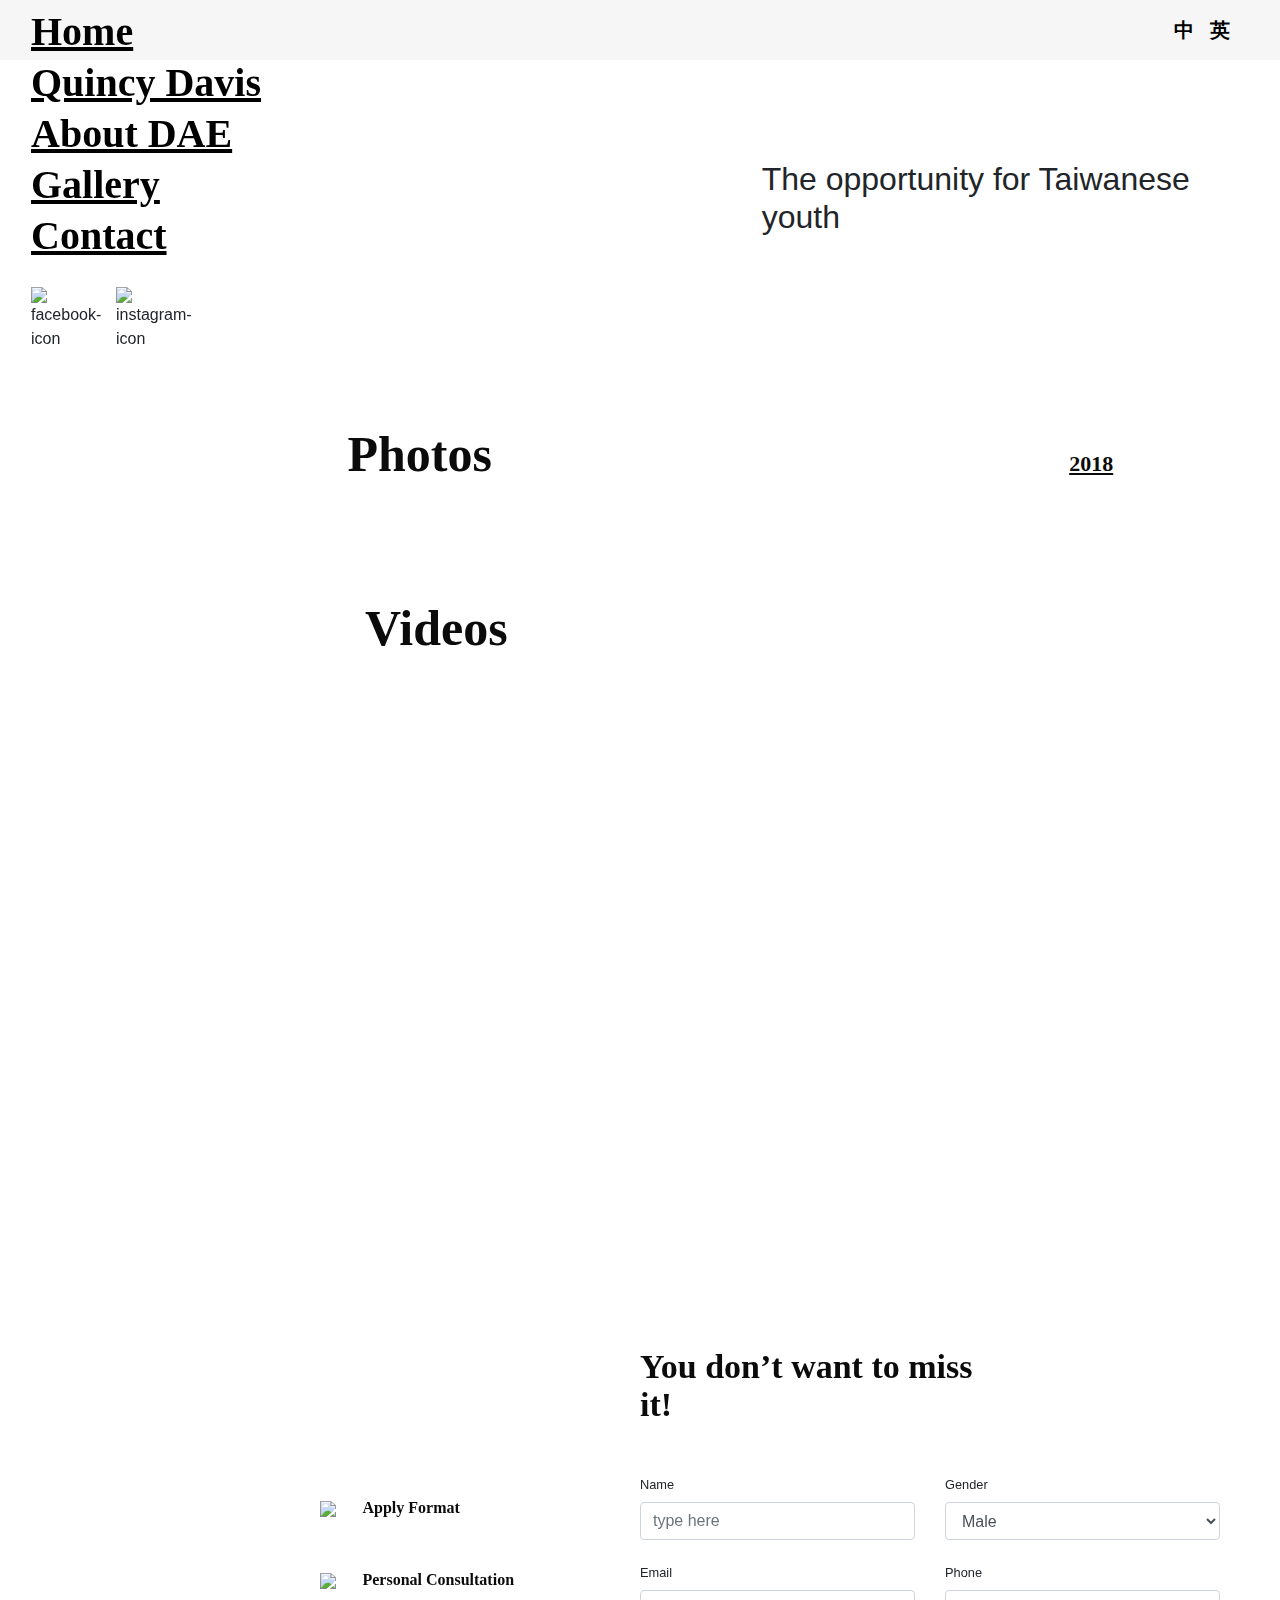
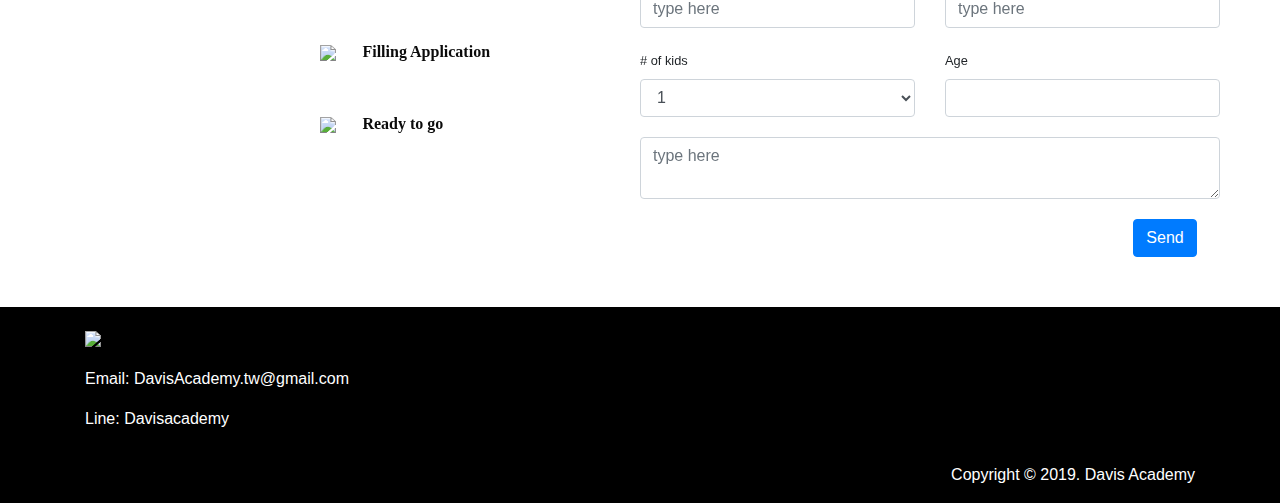
==== gallery.html @ 45b4f308 "Updated TextTranslation." ====
<!DOCTYPE html>
<html lang="en">
  <head>
    <!-- Required meta tags -->
    <meta charset="utf-8" />
    <meta
      name="viewport"
      content="width=device-width, initial-scale=1, shrink-to-fit=no"
    />

    <!-- Bootstrap CSS -->
    <link
      rel="stylesheet"
      href="https://stackpath.bootstrapcdn.com/bootstrap/4.3.1/css/bootstrap.min.css"
      integrity="sha384-ggOyR0iXCbMQv3Xipma34MD+dH/1fQ784/j6cY/iJTQUOhcWr7x9JvoRxT2MZw1T"
      crossorigin="anonymous"
    />

    <!-- font awesome CSS -->
    <script
      defer
      src="https://use.fontawesome.com/releases/v5.0.0/js/all.js"
    ></script>
    <link rel="stylesheet" type="text/css" href="css/gallery.css" />
    <link rel="stylesheet" type="text/css" href="https://cdnjs.cloudflare.com/ajax/libs/slick-carousel/1.5.8/slick.min.css"/>
    <link rel="stylesheet" type="text/css" href="https://cdnjs.cloudflare.com/ajax/libs/slick-carousel/1.5.8/slick-theme.min.css"/>


    <title>Davis</title>
  </head>
  <body>
     <header>
      <nav class="navbar sticky-top navbar-light my-nav desktop-header">
        <div class="container">
          <div class="row">
            <div class="col-md-5 mb-1">
              <a href="#section1" class="lang" key="home">Home</a>
            </div>
            <div class="col-md-7"></div>
            <div class="col-md-5 mb-1">
              <a href="#section2" class="lang" key="q-name">Quincy Davis</a>
            </div>
            <div class="col-md-7"></div>
            <div class="col-md-5 mb-1">
              <a href="/speakers.html" class="lang" key="about-dae"
                >About DAE</a
              >
            </div>
            <div class="col-md-7"></div>
            <div class="col-md-5 mb-1">
              <a href="/gallery.html" class="lang" key="gallery">Gallery</a>
            </div>
            <div class="col-md-7"></div>
            <div class="col-md-5 mb-1">
              <a href="#section7" class="lang" key="contact">Contact</a>
            </div>
            <div class="col-md-7"></div>

            <div class="row col-md-3 col-ld-2 mt-4">
              <div class="col-md-6 col-lg-4">
                <img
                  src="https://via.placeholder.com/48.png"
                  alt="facebook-icon"
                />
              </div>
              <div class="col-md-6 col-lg-4">
                <img
                  src="https://via.placeholder.com/48.png"
                  alt="instagram-icon"
                />
              </div>
            </div>
            <div class="col-md-9 col-lg-10"></div>
          </div>
        </div>
      </nav>
    </header>

    <!-- Mobile Header -->
    <nav
      class="navbar navbar-expand-lg fixed-top my-nav navbar-dark bg-light mobile-header"
    >
      <div class="bg-light">
        <img src="https://via.placeholder.com/60X27.png" />
        <button
          class="navbar-toggler border-0 text-dark float-right px-0"
          type="button"
          data-toggle="offcanvas"
        >
          <span><i class="fas fa-bars icon-open mr-0"></i></span>
        </button>
      </div>

      <div class="navbar-collapse offcanvas-collapse" id="offcanvas">
        <div class="container mt-3">
          <div class="icon-close-header text-secondary">X</div>
          <div class="mobile-header-content">
            <div class="row">
              <div class="col-md-12 mb-1">
                <a href="#section1" class="header-close lang" key="home"
                  >Home</a
                >
              </div>
              <div class="col-md-12 mb-1">
                <a href="#section2" class="header-close lang" key="q-name"
                  >Quincy Davis</a
                >
              </div>
              <div class="col-md-12 mb-1">
                <a
                  href="/speakers.html"
                  class="header-close lang"
                  key="about-dae"
                  >About DAE</a
                >
              </div>
              <div class="col-md-12 mb-1">
                <a
                  href="#section4-mobile"
                  class="header-close lang"
                  key="gallery"
                  >Gallery</a
                >
              </div>
              <div class="col-md-12 mb-1">
                <a href="#section7" class="header-close lang" key="contact"
                  >Contact</a
                >
              </div>
            </div>

            <div class="row col-md-2 mt-4 mx-0 px-0">
              <div class="col-md-3 mx-0 px-0">
                <img
                  src="https://via.placeholder.com/48.png"
                  alt="facebook-icon"
                />
                <img
                  src="https://via.placeholder.com/48.png"
                  alt="facebook-icon"
                />
              </div>
              <div class="col-md-9"></div>
            </div>
            <div class="col-md-10"></div>

            <div class="row col-md-2 mt-3 mx-0 px-0">
              <div class="text-translation col-md-5 mx-0 px-0">
                <div class="d-inline-block translation" id="zh">
                  中
                </div>
                <div class="d-inline-block translation" id="en">
                  英
                </div>
              </div>
              <div class="col-md-7"></div>
            </div>
            <div class="col-md-10"></div>
          </div>
        </div>
      </div>
    </nav>

    <div class="header-navbar">
      <div class="text-translation d-flex justify-content-end">
        <div class="d-inline-block mr-3 translation" id="zh">
          中
        </div>
        <div class="d-inline-block translation" id="en">
          英
        </div>
      </div>
    </div>

    <!-- Section 1  -->
    <div class="col-12 col-md-12" id="section1">
      <div class="row">
        <div class="col-12 col-md-5 col-lg-7"></div>
        <div class="col-9 col-md-4 col-lg-5">
          <h2 class="lang" key="opp-header">The opportunity for Taiwanese youth</h2>
        </div>
      </div>
    </div>

    <!-- Section 2 photo -->
    <div class="row" id="section2">
      <div class="col-12 col-md-4 col-lg-3"></div>
      <div class="col-12 col-md-8 col-lg-9">
        <div class="col-12 col-md-12 col-lg-12 ml-0 pl-0">
          <h2 class="col-3 col-md-6 col-lg-6 pr-0 mr-0 d-inline-block lang" key="photos">Photos</h2>
          <h3 class="col-5 col-md-6 col-lg-4 px-0 mx-0 d-inline-block">2018</h3>
        </div>
        <div class="gallery-desktopTablet">
          <div class="slick">
            <img src="https://via.placeholder.com/420X300.png" alt="">
            <img src="https://via.placeholder.com/420X300.png" alt="">
            <img src="https://via.placeholder.com/420X300.png" alt="">
            <img src="https://via.placeholder.com/420X300.png" alt="">
            <img src="https://via.placeholder.com/420X300.png" alt="">
            <img src="https://via.placeholder.com/420X300.png" alt="">
            <img src="https://via.placeholder.com/420X300.png" alt="">
            <img src="https://via.placeholder.com/420X300.png" alt="">
            <img src="https://via.placeholder.com/420X300.png" alt="">
            <img src="https://via.placeholder.com/420X300.png" alt="">
          </div>
        </div>
        
        <div class="gallery-mobile">
        <!-- Photo in sports -->
        <h4 class="gallery-mobile-header lang" key="sports">Sports</h4>
        <div class="row gallery-mobile-photo">
          <img class="col-12" src="https://via.placeholder.com/340X230.png" />
          <img class="col-6 mt-2 pr-2" src="https://via.placeholder.com/165X120.png" />
          <img class="col-6 mt-2 pl-2" src="https://via.placeholder.com/165X120.png" />
          <img class="col-6 mt-2 pr-2" src="https://via.placeholder.com/165X120.png" />
          <img class="col-6 mt-2 pl-2" src="https://via.placeholder.com/165X120.png" />
        </div>
        <h4 class="gallery-mobile-more lang" key="more">More</h4>

        <!-- Photo in Science -->
        <h4 class="gallery-mobile-header lang" key="science">Science</h4>
        <div class="row gallery-mobile-photo">
          <img class="col-12" src="https://via.placeholder.com/340X230.png" />
          <img class="col-6 mt-2 pr-2" src="https://via.placeholder.com/165X120.png" />
          <img class="col-6 mt-2 pl-2" src="https://via.placeholder.com/165X120.png" />
          <img class="col-6 mt-2 pr-2" src="https://via.placeholder.com/165X120.png" />
          <img class="col-6 mt-2 pl-2" src="https://via.placeholder.com/165X120.png" />
        </div>
        <h4 class="gallery-mobile-more lang" key="more">More</h4>
        <!-- Photo in Tour -->
        <h4 class="gallery-mobile-header lang" key="tour">Tour</h4>
        <div class="row gallery-mobile-photo">
          <img class="col-12" src="https://via.placeholder.com/340X230.png" />
          <img class="col-6 mt-2 pr-2" src="https://via.placeholder.com/165X120.png" />
          <img class="col-6 mt-2 pl-2" src="https://via.placeholder.com/165X120.png" />
          <img class="col-6 mt-2 pr-2" src="https://via.placeholder.com/165X120.png" />
          <img class="col-6 mt-2 pl-2" src="https://via.placeholder.com/165X120.png" />
        </div>
        <h4 class="gallery-mobile-more lang" key="more">More</h4>
        </div>

      </div>
      </div>
    </div>

    <!-- Section 3 video -->
    <div class="row"id="section3">
      <div class="col-12 col-md-4 col-lg-3 mx-0 px-0"></div>
      <div class="col-12 col-md-8 col-lg-9 mx-0 px-0">
        <h2 class="lang" key="videos">Videos</h2>
      </div>
      <div class="col-12 col-md-4 col-lg-3"></div>
      <div class="col-12 col-md-8 col-lg-9">
        <div class="video-container text-center">
          <iframe width="576" height="500" src="https://www.youtube.com/embed/Rnd15WuRrOg" frameborder="0" allow="accelerometer; autoplay; encrypted-media; gyroscope; picture-in-picture" allowfullscreen></iframe>
        </div>
      </div>
    </div>

    <!-- Section 4  -->
        <div class="col-12 col-md-12 col-lg-12" id="section4">
      <div class="row">
        <div class="col-md-2 col-lg-3 px-0 mr-0"></div>
        <div class="col-md-3 col-lg-3 px-0 mr-0"></div>
        <div class="col-11 col-md-5 col-lg-3 form-header pl-lg-0">
          <h2 class="lang" key="form-header">
            You don’t want to miss it!
          </h2>
        </div>
        <div class="col-1 col-md-2 col-lg-3"></div>
      </div>

      <div class="row col-lg-12">
        <div class="col-md-5 col-lg-3"></div>
        <div class="col-12 col-md-7 col-lg-3 form-process">
          <div class="row mb-4 mb-lg-0">
            <div class="col-6 col-lg-12 mx-0 px-0 mb-lg-5 pl-lg-0">
              <img src="https://via.placeholder.com/25.png" />
              <span class="lang" key="form-apply">Apply Format</span>
            </div>
            <div class="col-6 col-lg-12 mx-0 px-0 mb-lg-5">
              <img src="https://via.placeholder.com/25.png" />
              <span class="lang" key="form-consult">Personal Consultation</span>
            </div>
          </div>
          <div class="row">
            <div class="col-6 col-lg-12 mx-0 px-0 mb-lg-5 pl-lg-0">
              <img src="https://via.placeholder.com/25.png" />
              <span class="lang" key="form-application"
                >Filling Application</span
              >
            </div>
            <div class="col-6 col-lg-12 mx-0 px-0 mb-lg-5">
              <img src="https://via.placeholder.com/25.png" />
              <span class="lang" key="form-ready">Ready to go</span>
            </div>
          </div>
        </div>

        <div class="col-md-5 d-lg-none"></div>
        <div class="col-12 col-md-7 col-lg-6">
          <!-- 表單第一層 -->
          <div class="row" id="form-1">
            <div class="col-6 col-md-6">
              <small
                ><label for="name" class="lang" key="form-name"
                  >Name</label
                ></small
              >
              <input
                type="text"
                id="name"
                name="name"
                class="form-control"
                placeholder="type here"
              />
            </div>
            <div class="col-6 col-md-6">
              <small
                ><label for="gender" class="lang" key="form-gender"
                  >Gender</label
                ></small
              >
              <select class="form-control" id="gender" name="gender">
                <option value="male">Male</option>
                <option value="female">Female</option>
              </select>
            </div>
          </div>

          <!-- 表單第二層 -->
          <div class="row" id="form-2">
            <div class="col-6 col-md-6">
              <small
                ><label for="email" class="lang" key="form-email"
                  >Email</label
                ></small
              >
              <input
                type="email"
                id="email"
                name="email"
                class="form-control"
                placeholder="type here"
              />
            </div>
            <div class="col-6 col-md-6">
              <small
                ><label for="phone" class="lang" key="form-phone"
                  >Phone</label
                ></small
              >
              <input
                type="text"
                id="phone"
                name="phone"
                class="form-control"
                placeholder="type here"
              />
            </div>
          </div>

          <!-- 表單第三層 -->
          <div class="row" id="form-3">
            <div class="col-6 col-md-6">
              <small
                ><label for="number" class="lang" key="form-number"
                  ># of kids</label
                ></small
              >
              <select class="form-control" id="number" name="number">
                <option>1</option>
                <option>2</option>
                <option>3</option>
                <option>More than 3</option>
              </select>
            </div>
            <div class="col-6 col-md-6">
              <small
                ><label for="age" class="lang" key="form-age">Age</label></small
              >
              <!-- 若有2位小孩，如何填選 -->
              <input type="text" id="age" name="age" class="form-control" />
            </div>
          </div>

          <!-- 表單第四層 -->
          <div class="row" id="form-4">
            <div class="col-12 col-md-12">
              <textarea
                name="textarea"
                id="textarea"
                name="textarea"
                class="form-control"
                placeholder="type here"
              ></textarea>
            </div>
          </div>

          <!-- 表單第五層 -->
          <div class="row" id="form-5">
            <div class="col-md-9 col-lg-10"></div>
            <div class="col-12 col-md-3 col-lg-2 pl-lg-0 submit">
              <button
                type="submit"
                class="btn btn-primary submit-send lang"
                key="form-send"
              >
                Send
              </button>
            </div>
          </div>
        </div>
      </div>
    </div>

    <!-- Footer -->
    <footer
      class="page-footer font-small blue pt-4"
      style="background-color: black; color: white;"
    >
      <!-- Footer Links -->
      <div class="container	container-fluid text-left text-md-left">
        <div class="row">
          <div class="col-md-12 mb-md-0 mb-3">
            <ul class="list-unstyled">
              <li>
                <img src="https://via.placeholder.com/70X50.png" />
              </li>
              <li>
                <p>Email: DavisAcademy.tw@gmail.com</p>
              </li>
              <li>
                <p>Line: Davisacademy</p>
              </li>
            </ul>
          </div>
        </div>
      </div>
      <!-- Copyright -->
      <div class="container">
        <div
          class="footer-copyright text-left text-md-right py-3"
          style="color: white;"
        >
          Copyright © 2019. Davis Academy
        </div>
      </div>
      <!-- Copyright -->
    </footer>

    <!-- Optional JavaScript -->
    <!-- jQuery first, then Popper.js, then Bootstrap JS -->
    <script
      src="https://code.jquery.com/jquery-3.3.1.slim.min.js"
      integrity="sha384-q8i/X+965DzO0rT7abK41JStQIAqVgRVzpbzo5smXKp4YfRvH+8abtTE1Pi6jizo"
      crossorigin="anonymous"
    ></script>
    <script
      src="https://cdnjs.cloudflare.com/ajax/libs/popper.js/1.14.7/umd/popper.min.js"
      integrity="sha384-UO2eT0CpHqdSJQ6hJty5KVphtPhzWj9WO1clHTMGa3JDZwrnQq4sF86dIHNDz0W1"
      crossorigin="anonymous"
    ></script>
    <script
      src="https://stackpath.bootstrapcdn.com/bootstrap/4.3.1/js/bootstrap.min.js"
      integrity="sha384-JjSmVgyd0p3pXB1rRibZUAYoIIy6OrQ6VrjIEaFf/nJGzIxFDsf4x0xIM+B07jRM"
      crossorigin="anonymous"
    ></script>

    <script src="js/index.js"></script>
    <script src="js/translation.js"></script>

    <script src="js/slick.js"></script>
    <script src="//cdnjs.cloudflare.com/ajax/libs/jquery/2.1.3/jquery.min.js"></script>
    <script type="text/javascript" src="https://cdnjs.cloudflare.com/ajax/libs/slick-carousel/1.5.8/slick.min.js"></script>

  </body>
</html>
---- css/gallery.css ----
/* navbar */

.body {
  background-color: #f6f6f6;
}

.my-nav {
  position: fixed;
  top: 1;
  z-index: 1;
  background-color: transparent;
}

.my-nav a {
  color: black;
  text-decoration: underline;
  font-family: HelveticaNeue;
  font-size: 40px;
  font-weight: bold;
  font-style: normal;
  font-stretch: normal;
  line-height: normal;
  letter-spacing: normal;
  color: #000000;
}

.translation {
  z-index: 3;
}

/* .header-img {
	width: 100%;
	height: 100%;
	overflow: hidden;
} */

.footer {
  height: 200px;
  background-color: black;
}

footer img {
  margin-bottom: 20px;
}

/* 側邊滑動效果 */
.offcanvas-collapse {
  position: fixed;
  top: 0px;
  /* Height of navbar */
  bottom: 0;
  left: 100%;
  width: 100%;
  padding-right: 1rem;
  padding-left: 1rem;
  overflow-y: auto;
  visibility: hidden;
  background-color: #f6f6f6;
  box-shadow: -5px 2px 12px 0 rgba(0, 0, 0, 0.1);
  transition: visibility .3s ease-in-out, -webkit-transform .3s ease-in-out;
  transition: transform .3s ease-in-out, visibility .3s ease-in-out;
  transition: transform .3s ease-in-out, visibility .3s ease-in-out, -webkit-transform .3s ease-in-out;
}

.offcanvas-collapse.open {
  visibility: visible;
  -webkit-transform: translateX(-80%);
  transform: translateX(-80%);
}

html,
body {
  overflow-x: hidden;
  /* Prevent scroll on narrow devices */
}

.desktop-header {
  display: inline-block;
}

.mobile-header {
  display: none
}

.header-navbar {
  display: inline-block;
  width: 100%;
  min-height: 50px;
  background-color: #f6f6f6;
  color: #000000;
  padding: 15px 50px;
}

.header-navbar .text-translation {
  width: 100%;
  font-size: 20px;
  font-family: HelveticaNeue;
  font-weight: bold;
}

#schedule {
  z-index: 100;
}

/* section2 - photo */

#section2 h2 {
  padding-left: 20px;
  font-family: HelveticaNeue;
  font-weight: bold;
  font-style: normal;
  font-stretch: normal;
  line-height: normal;
  letter-spacing: normal;
  color: #0b0b0b
}

#section2 h3 {
  font-family: HelveticaNeue;
  font-weight: bold;
  font-style: normal;
  font-stretch: normal;
  line-height: normal;
  letter-spacing: normal;
  color: #0b0b0b;
  text-decoration: underline;
}

#section2 .gallery-mobile {
  display: none;
}

/* section3 - Video */

#section3 {
  margin-top: 32px;
  padding: 0px 20px;
}

#section3 h2 {
  width: 176px;
  padding-left: 20px;
  margin-bottom: 30px;
  font-family: HelveticaNeue;
  font-size: 34px;
  font-weight: bold;
  font-style: normal;
  font-stretch: normal;
  line-height: normal;
  letter-spacing: normal;
  color: #0b0b0b;
}

#section3 .video-container {
  position: relative;
  padding-bottom: 56.25%;
  padding-top: 30px;
  height: 0;
  overflow: hidden;
}

#section3 .video-container iframe {
  position: absolute;
  top: 0;
  left: 0;
  width: 100%;
  height: 100%;
}

/* section4 - Form */
#section4 {
  z-index: 3;
}

#section4 h2 {
  width: 341px;
  height: 80px;
  font-family: HelveticaNeue;
  font-size: 34px;
  font-weight: bold;
  font-style: normal;
  font-stretch: normal;
  line-height: normal;
  letter-spacing: normal;
  color: #0b0b0b;
}

#section4 .form-header {
  margin-bottom: 36px;
}

#section4 .form-process span {
  padding-left: 6px;
  width: 100%;
  height: 100%;
  font-family: HelveticaNeue;
  font-size: 16px;
  font-weight: bold;
  font-style: normal;
  font-stretch: normal;
  line-height: normal;
  letter-spacing: normal;
  color: #0b0b0b;
}

/* Desktop */
@media screen and (min-width:992px) {

  /* section1 - The Opportunity */
  #section1 {
    margin-top: 100px;
  }

  #section1 p {
    padding: 0px 122px 0px 442px;
    width: 460px;
    font-size: 50px;
  }

  /* section2 - photo */

  #section2 {
    margin-top: 180px;
  }

  #section2 h2 {
    width: 100%;
    font-size: 50px;
    margin-bottom: 60px;
  }

  #section2 .gallery-desktopTablet {
    padding: 0px 20px;
  }

  #section2 h3 {
    width: calc(50%-176px);
    font-size: 22px;
    text-align: right;
  }

  #section2 .gallery-desktopTablet {
    padding: 0px 40px;
  }

  #section2 .slick-prev:before,
  #section2 .slick-next:before {
    color: black;
    font-size: 30px;
  }

  #section2 .slick-slide img {
    width: 100%;
    border: 2px solid #fff;
  }

  /* Section 3 Video */

  #section3 {
    margin-top: 32px;
    padding-left: 50px;
  }

  #section3 h2 {
    width: 100%;
    font-size: 50px;
    margin-bottom: 30px;
  }

  /* section4 - Form */
  #section4 {
    margin-top: 125px;
    margin-bottom: 50px;
  }

  #section4 .form-process {
    margin-top: 24px;
  }

  #section4 .form-process img {
    padding-right: 16px;
  }

  #section4 .form-process span:nth-child(1) {
    margin-bottom: 56px;
  }

  #section4 .form-process span:nth-child(2),
  #section4 .form-process span:nth-child(3) {
    margin-bottom: 50px;
  }

  #section4 #form-1,
  #section4 #form-2,
  #section4 #form-3,
  #section4 #form-4 {
    margin-bottom: 20px;
  }

}

/* Tablet */
@media screen and (min-width:768px) and (max-width:991.98px) {

  .desktop-header {
    margin-top: 25px;
  }

  /* section1 - The Opportunity */
  #section1 {
    margin-top: 210px;
  }

  #section1 p {
    padding: 0px 46px 0px 302px;
    width: 420px;
    font-size: 50px;
  }

  /* section2 - photo */

  #section2 {
    margin-top: 144px;
  }

  #section2 h2 {
    width: 176px;
    font-size: 50px;
    margin-bottom: 40px;
  }

  #section2 h3 {
    width: calc(50%-176px);
    font-size: 22px;
    text-align: right;
  }

  #section2 .gallery-desktopTablet {
    padding: 0px 50px;
  }

  #section2 .slick-prev:before,
  #section2 .slick-next:before {
    color: black;
  }

  #section2 .slick-slide img {
    width: 100%;
    border: 2px solid #fff;
  }

  /* section3 - Video */

  #section3 {
    margin-top: 32px;
    padding-left: 50px;
  }

  #section3 h2 {
    width: 100%;
    font-size: 50px;
    margin-bottom: 30px;
  }

  /* Content - Form */
  #section4 {
    margin-top: 50px;
    margin-bottom: 60px;
  }

  #section4 .form-header {
    margin-bottom: 12px;
    margin-left: -30px;
  }

  #section4 .form-process {
    margin-bottom: 20px;
    margin-left: -4px;
  }

  #section4 #form-1,
  #section4 #form-2,
  #section4 #form-3,
  #section4 #form-4 {
    margin-bottom: 20px;
  }

}

/* Mobile Device */
@media screen and (max-width: 767.98px) {
  body {
    min-width: 375px;
  }

  .header-navbar {
    display: none
  }

  .desktop-header {
    display: none;
  }

  .mobile-header {
    display: inline-block;
  }

  .mobile-header img {
    height: 27px;
    line-height: 27px;
  }

  .icon-open {
    margin-right: 22px;
    font-size: 25px;
  }

  .icon-close-header {
    text-align: right;
    margin-right: 75px;
    font-size: 25px;
    font-weight: bold;
  }

  .mobile-header-content {
    margin-top: 50px;
    margin-bottom: 25px
  }

  .mobile-header-content a {
    border-bottom: #000000 2px solid;
    text-decoration: none;
    font-family: HelveticaNeue;
    font-size: 34px;
    font-weight: bold;
    font-style: normal;
    font-stretch: normal;
    height: 40px;
    line-height: 40px;
    letter-spacing: normal;
    color: #0b0b0b;
  }

  .mobile-header-content .text-translation {
    font-size: 20px;
    font-family: HelveticaNeue;
    font-weight: bold;
  }

  /* section1 - The Opportunity */
  #section1 {
    margin-top: 100px;
  }

  #section1 p {
    padding: 0px 111px 0px 24px;
    width: 240px;
    font-size: 34px;
  }

  /* section2 - photo */

  #section2 {
    margin-top: 50px;
    margin-bottom: 30px;
  }

  #section2 h2 {
    width: 176px;
    font-size: 34px;
  }

  #section2 h3 {
    width: calc(50%-176px);
    font-size: 22px;
    text-align: right;
  }

  #section2 .gallery-mobile {
    display: block;
  }

  #section2 .gallery-desktopTablet {
    display: none;
  }

  #section2 .gallery-mobile-header {
    margin-top: 40px;
    margin-bottom: 30px;
    width: 100%;
    font-size: 26px;
    font-family: HelveticaNeue;
    font-weight: bold;
    font-style: normal;
    font-stretch: normal;
    line-height: normal;
    letter-spacing: normal;
    color: #0b0b0b;
    text-align: center;
  }

  #section2 .gallery-mobile-photo {
    padding: 0 17px;
  }

  #section2 .gallery-mobile-more {
    margin-top: 19px;
    width: 100%;
    font-size: 18px;
    font-family: HelveticaNeue;
    font-weight: bold;
    font-style: normal;
    font-stretch: normal;
    line-height: normal;
    letter-spacing: normal;
    color: #0b0b0b;
    text-align: center;
    text-decoration: underline;
  }

  /* section3 - Video */

  #section3 {
    margin-top: 32px;
  }

  #section3 h2 {
    width: 176px;
    margin-bottom: 30px;
    font-size: 34px;
  }

  /* section4 - Form */
  #section4 {
    margin-top: 44px;
    margin-bottom: 100px;
  }

  #section4 .form-header {
    margin-left: 15px;
  }

  #section4 .form-process {
    margin-top: 20px;
    margin-bottom: 40px;
    margin-left: 15px;
  }

  #section4 .form-process span {
    font-size: 12px;
  }

  #section4 #form-1,
  #section4 #form-2,
  #section4 #form-3,
  #section4 #form-4 {
    margin-bottom: 15px;
  }

  #section4 #form-5 .submit {
    text-align: center;
  }

}
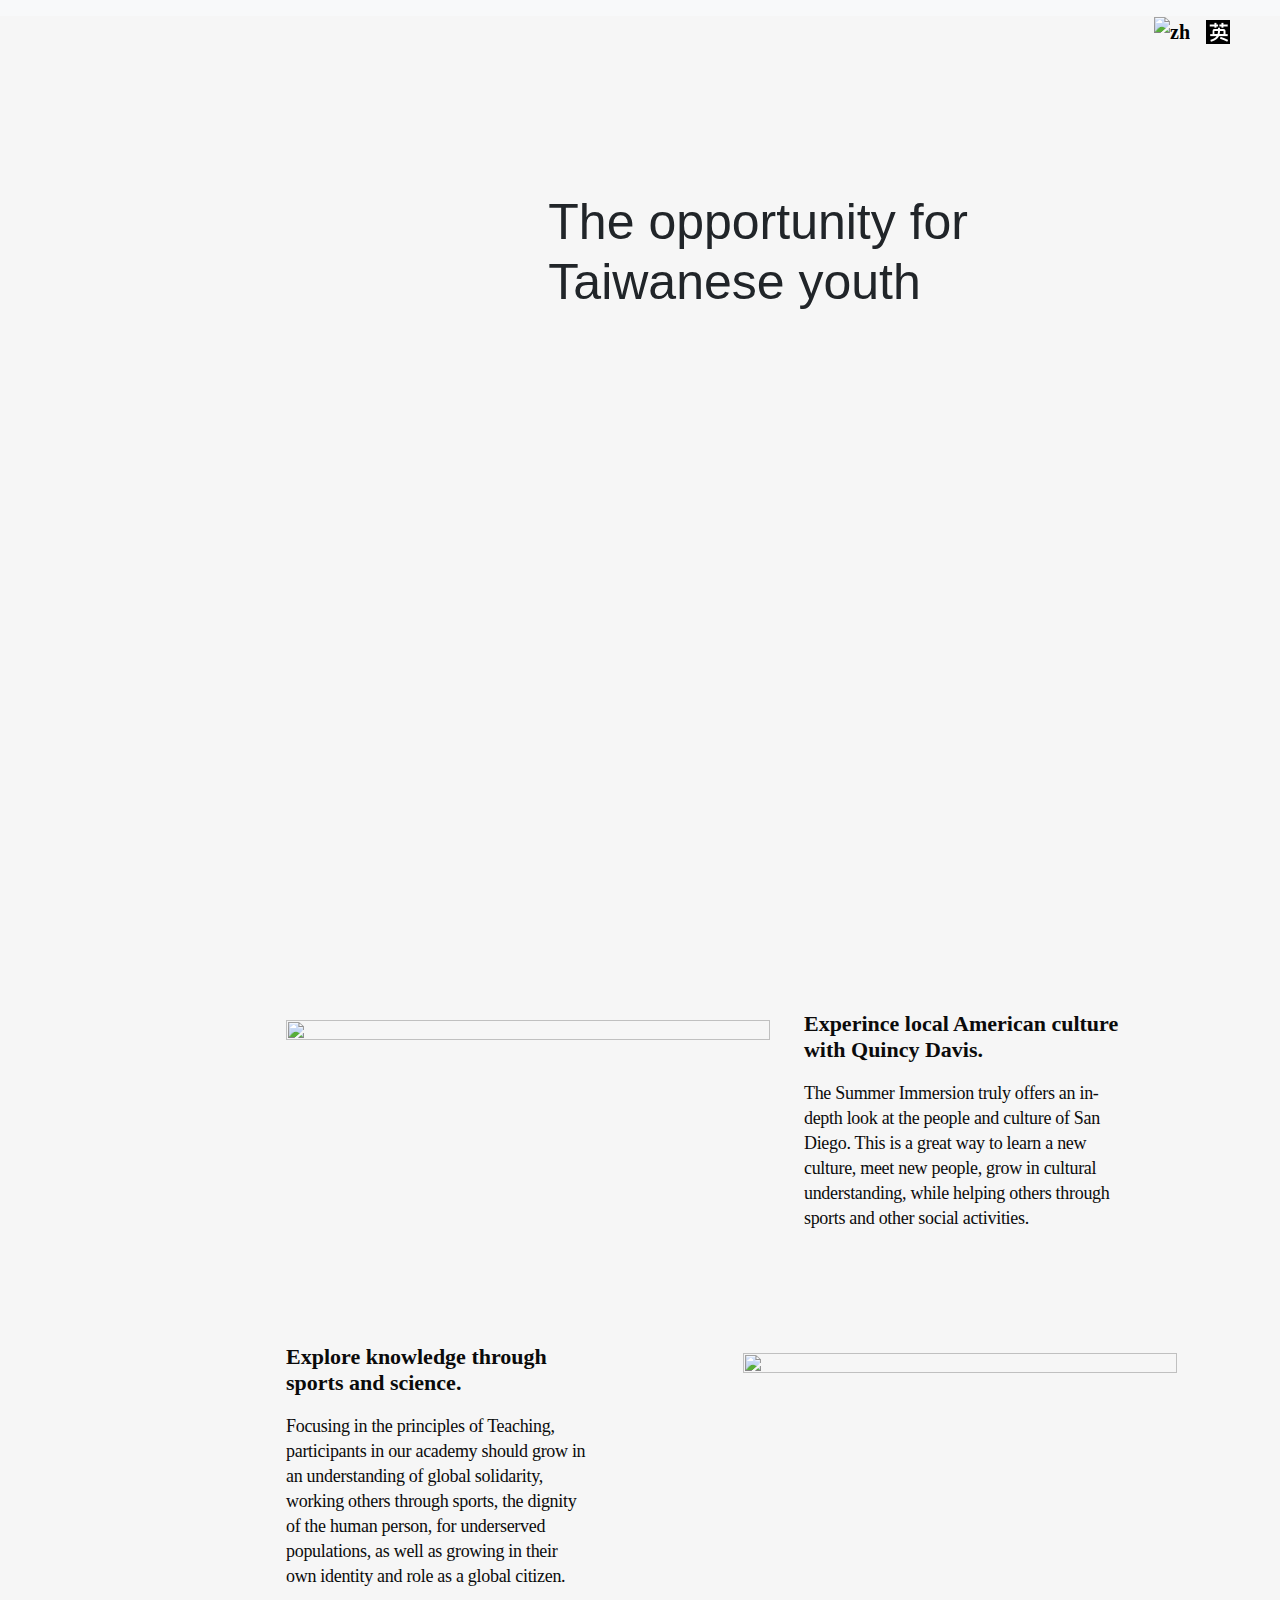
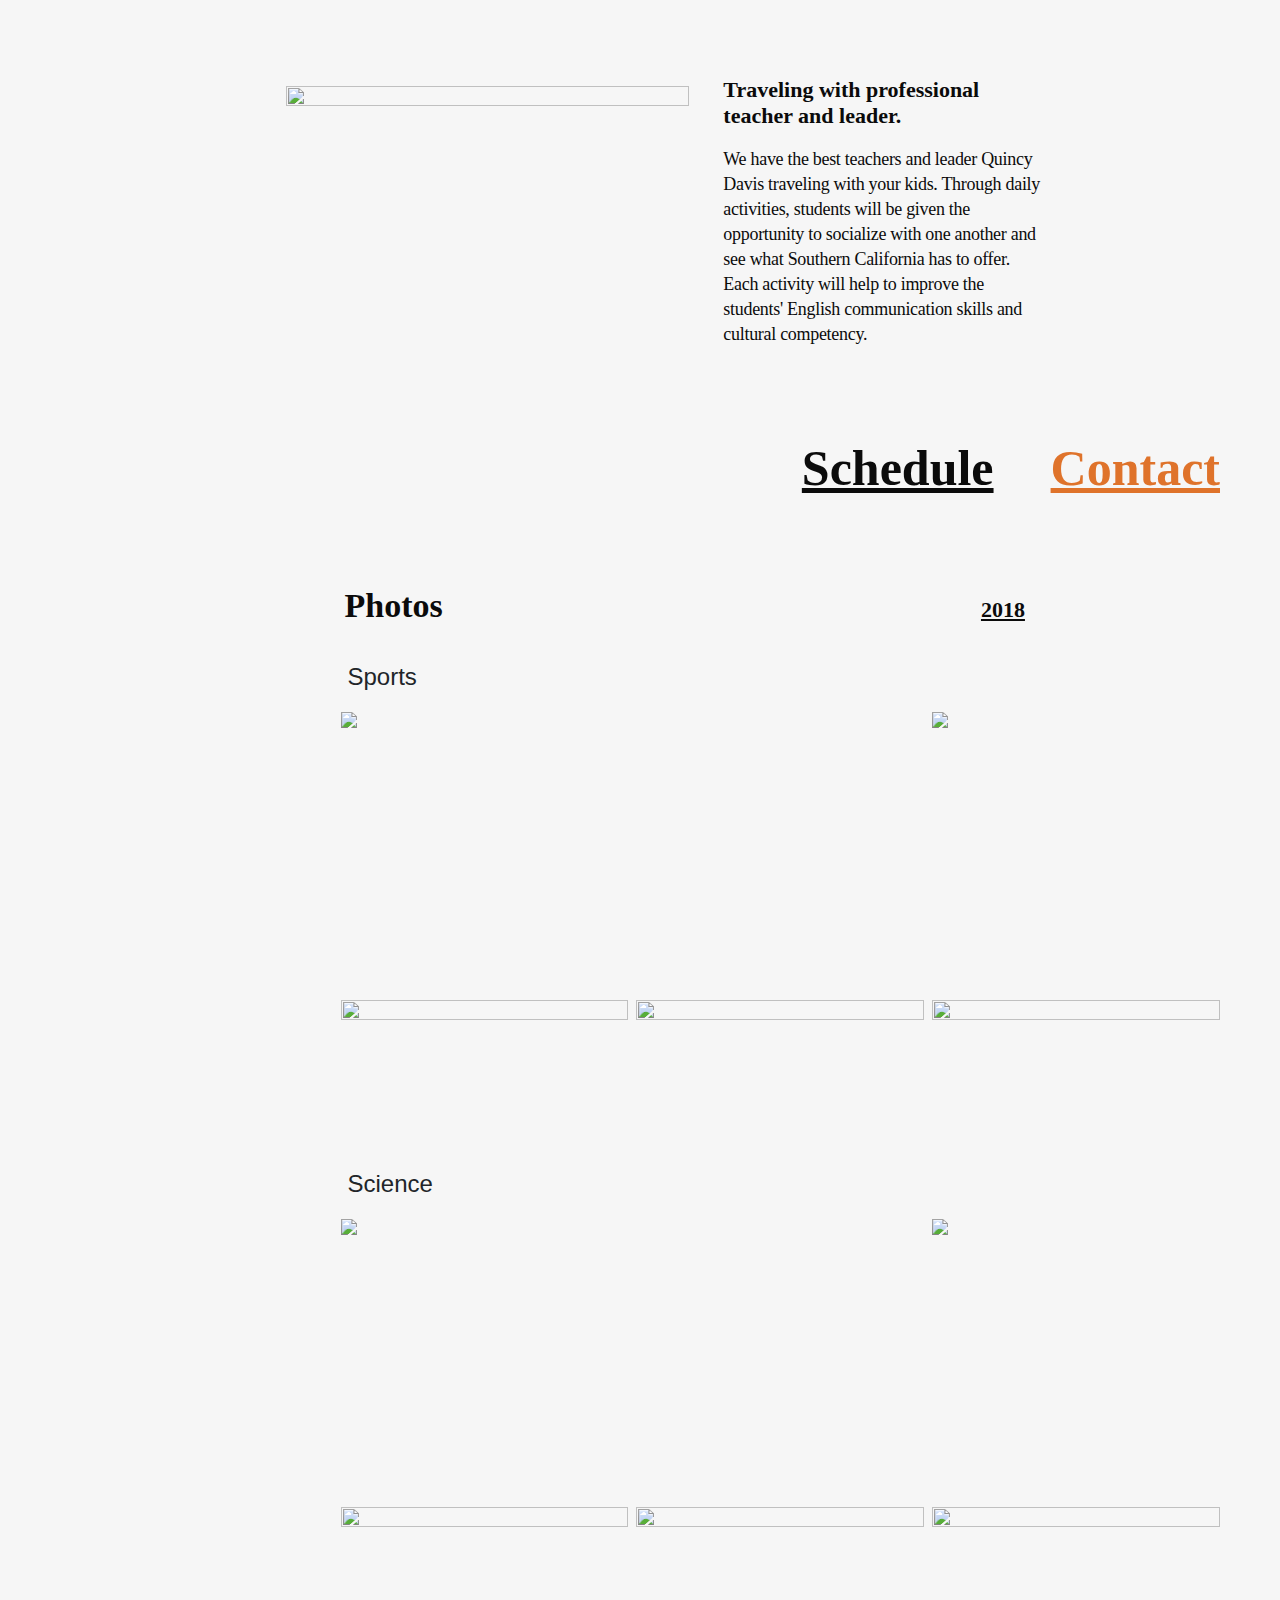
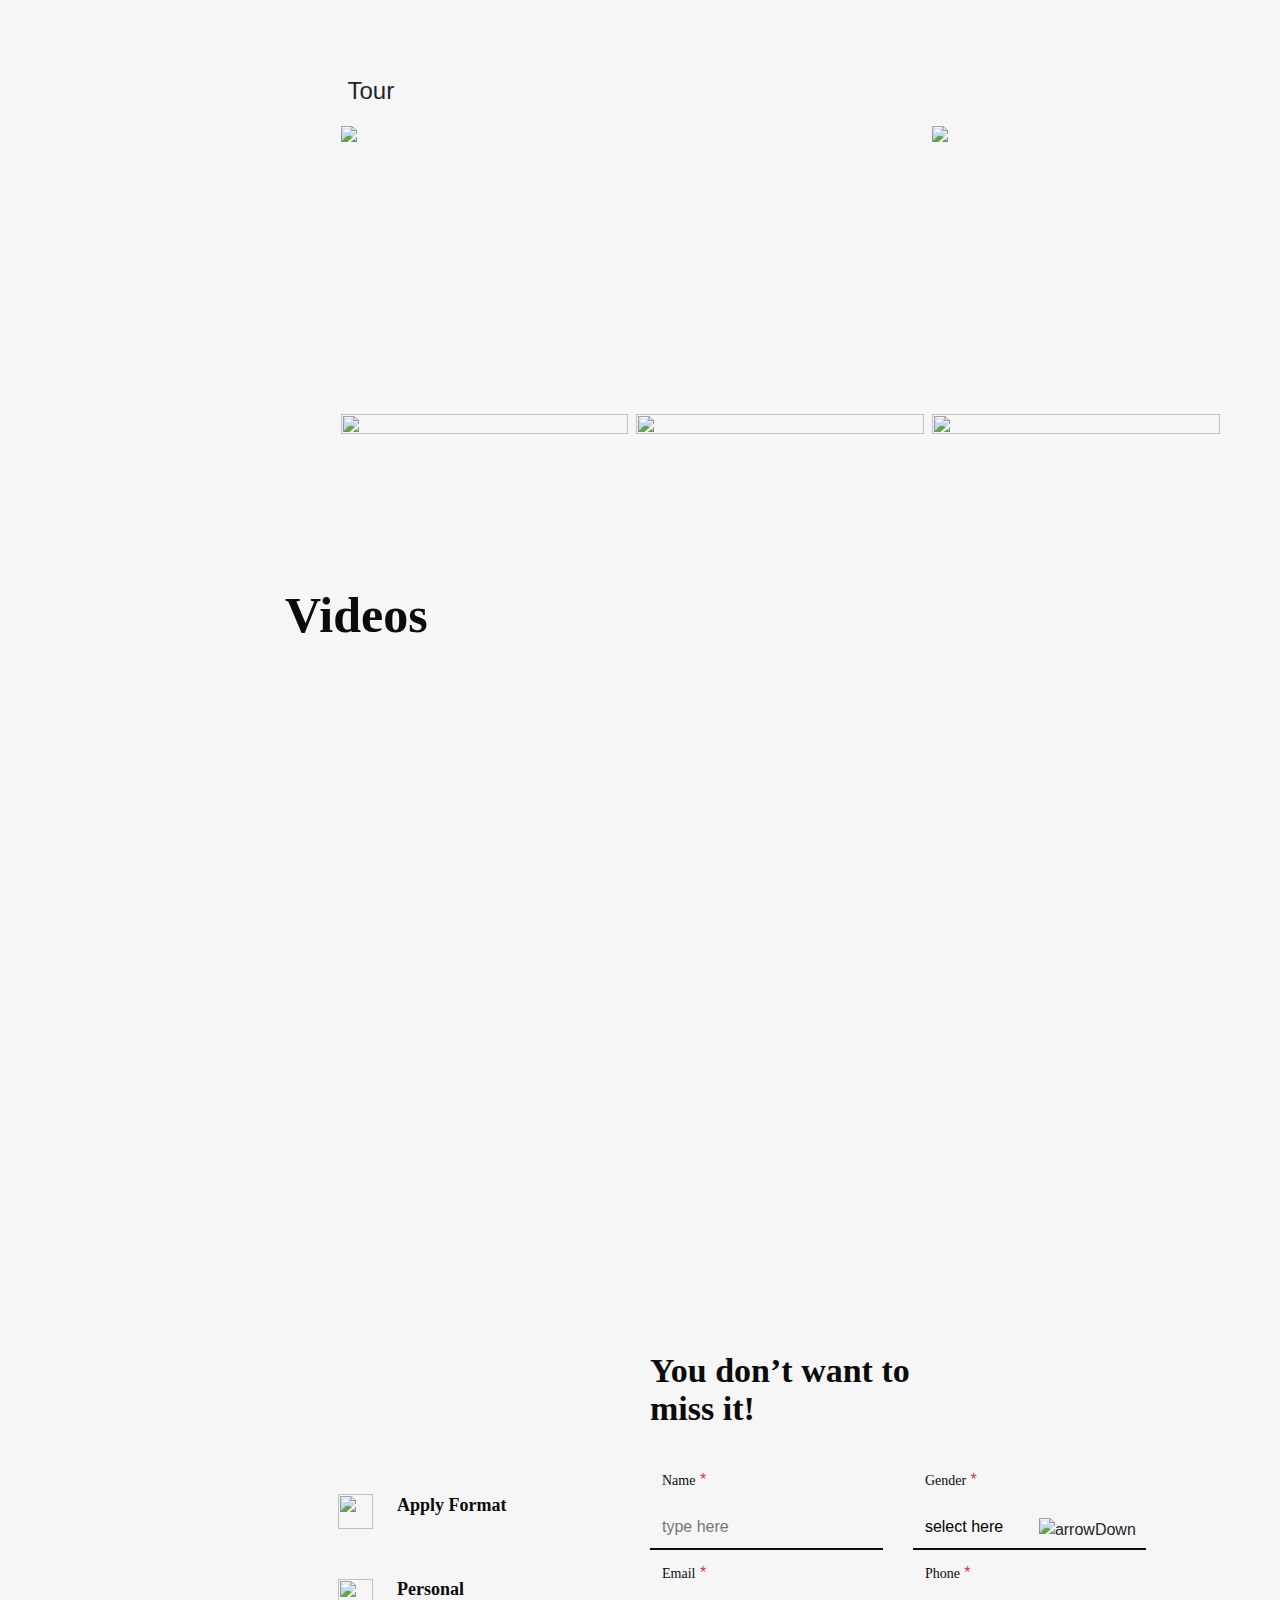
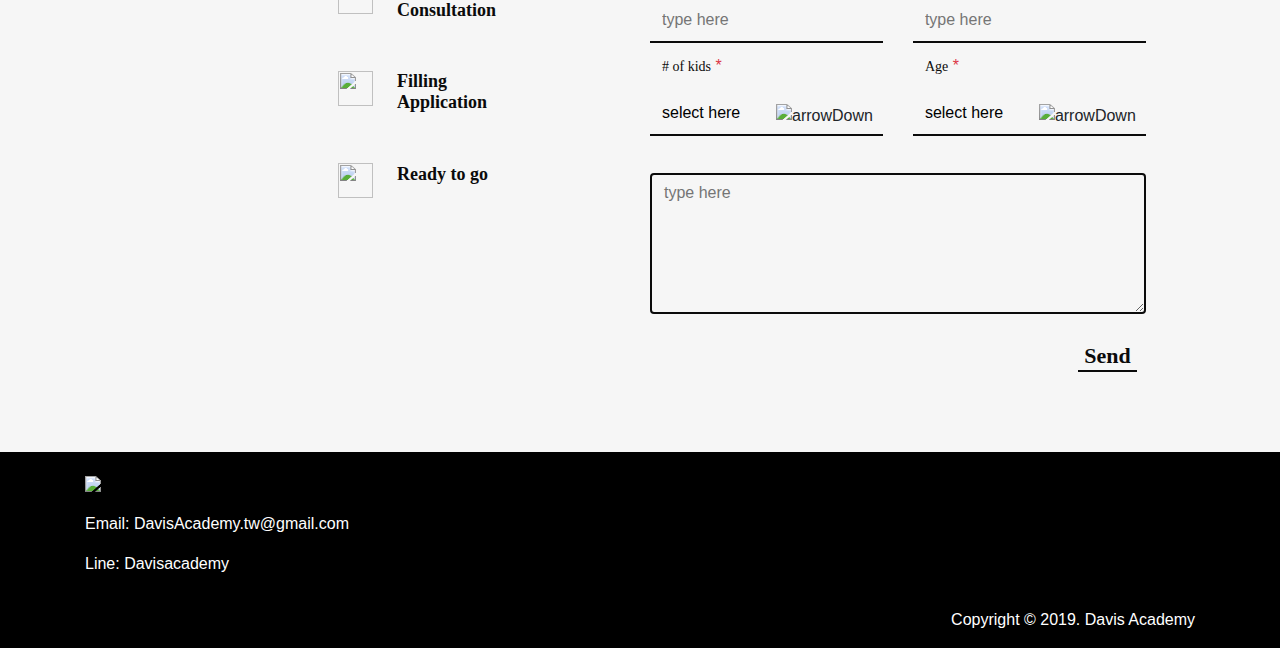
==== commit d9c935cf: "Add form validation features for email and reminder message." ====
--- a/gallery.html
+++ b/gallery.html
@@ -1,6 +1,12 @@
 <!DOCTYPE html>
 <html lang="en">
   <head>
+    <link
+      rel="icon"
+      href="css/img/general/favicon.svg"
+      sizes="32x32"
+      type="image/png"
+    />
     <!-- Required meta tags -->
     <meta charset="utf-8" />
     <meta
@@ -22,52 +28,78 @@
       src="https://use.fontawesome.com/releases/v5.0.0/js/all.js"
     ></script>
     <link rel="stylesheet" type="text/css" href="css/gallery.css" />
-    <link rel="stylesheet" type="text/css" href="https://cdnjs.cloudflare.com/ajax/libs/slick-carousel/1.5.8/slick.min.css"/>
-    <link rel="stylesheet" type="text/css" href="https://cdnjs.cloudflare.com/ajax/libs/slick-carousel/1.5.8/slick-theme.min.css"/>
-
+    <link
+      rel="stylesheet"
+      type="text/css"
+      href="https://cdnjs.cloudflare.com/ajax/libs/slick-carousel/1.5.8/slick.min.css"
+    />
+    <link
+      rel="stylesheet"
+      type="text/css"
+      href="https://cdnjs.cloudflare.com/ajax/libs/slick-carousel/1.5.8/slick-theme.min.css"
+    />
 
     <title>Davis</title>
   </head>
   <body>
-     <header>
-      <nav class="navbar sticky-top navbar-light my-nav desktop-header">
+    <header>
+      <div class="header-navbar">
+        <div class="text-translation d-flex justify-content-end">
+          <div class="d-inline-block mr-3 translation" id="zh">
+            <img src="css/img/zh.png" class="zh-img" alt="zh" />
+          </div>
+          <div class="d-inline-block translation" id="en">
+            <img src="css/img/eng.png" class="en-img" alt="en" />
+          </div>
+        </div>
+      </div>
+
+      <nav
+        class="navbar sticky-top navbar-light my-nav desktop-header col-md-5 col-lg-4"
+      >
         <div class="container">
           <div class="row">
-            <div class="col-md-5 mb-1">
-              <a href="#section1" class="lang" key="home">Home</a>
-            </div>
-            <div class="col-md-7"></div>
-            <div class="col-md-5 mb-1">
-              <a href="#section2" class="lang" key="q-name">Quincy Davis</a>
-            </div>
-            <div class="col-md-7"></div>
-            <div class="col-md-5 mb-1">
-              <a href="/speakers.html" class="lang" key="about-dae"
+            <div class="col-md-12">
+              <a
+                href="https://pierceshih15.github.io/QD-Basketball-project/landing.html"
+                class="lang"
+                key="home"
+                >Home</a
+              >
+            </div>
+            <div class="col-md-12">
+              <a
+                href="https://pierceshih15.github.io/QD-Basketball-project/landing.html#section3"
+                class="lang"
+                key="q-name"
+                >Quincy Davis</a
+              >
+            </div>
+            <div class="col-md-12">
+              <a
+                href="https://pierceshih15.github.io/QD-Basketball-project/speakers.html"
+                class="lang"
+                key="about-dae"
                 >About DAE</a
               >
             </div>
-            <div class="col-md-7"></div>
-            <div class="col-md-5 mb-1">
-              <a href="/gallery.html" class="lang" key="gallery">Gallery</a>
-            </div>
-            <div class="col-md-7"></div>
-            <div class="col-md-5 mb-1">
-              <a href="#section7" class="lang" key="contact">Contact</a>
-            </div>
-            <div class="col-md-7"></div>
-
-            <div class="row col-md-3 col-ld-2 mt-4">
-              <div class="col-md-6 col-lg-4">
-                <img
-                  src="https://via.placeholder.com/48.png"
-                  alt="facebook-icon"
-                />
-              </div>
-              <div class="col-md-6 col-lg-4">
-                <img
-                  src="https://via.placeholder.com/48.png"
-                  alt="instagram-icon"
-                />
+            <div class="col-md-12">
+              <a href="#section1" class="lang" key="gallery">Gallery</a>
+            </div>
+            <div class="col-md-12">
+              <a href="#section4" class="lang" key="contact">Contact</a>
+            </div>
+
+            <div class="row col-md-6 col-lg-5 mt-1">
+              <div class="col-md-6 col-lg-5">
+                <a href="https://www.facebook.com/QuincyDavisIii/">
+                  <img src="css/img/fb.png" alt="facebook-icon" />
+                </a>
+              </div>
+              <div class="col-md-6 col-lg-5">
+                <a href="https://www.instagram.com/q.davis3/">
+                  <img src="css/img/ig.png" alt="instagram-icon" />
+                </a>
               </div>
             </div>
             <div class="col-md-9 col-lg-10"></div>
@@ -81,64 +113,75 @@
       class="navbar navbar-expand-lg fixed-top my-nav navbar-dark bg-light mobile-header"
     >
       <div class="bg-light">
-        <img src="https://via.placeholder.com/60X27.png" />
-        <button
-          class="navbar-toggler border-0 text-dark float-right px-0"
-          type="button"
+        <a class="logo" href="https://pierceshih15.github.io/QD-Basketball-project/landing.html">
+        <img src="css/img/general/logo-60-x-27.svg" />
+        </a>
+        <img
+          src="css/img/menu-2.png"
+          alt="menu"
+          class="icon-open float-right"
           data-toggle="offcanvas"
-        >
-          <span><i class="fas fa-bars icon-open mr-0"></i></span>
-        </button>
+        />
       </div>
 
       <div class="navbar-collapse offcanvas-collapse" id="offcanvas">
         <div class="container mt-3">
-          <div class="icon-close-header text-secondary">X</div>
+          <div class="icon-close-header text-secondary">
+            <img
+              src="css/img/close.png"
+              alt="close"
+              style="width:24px;height: 24px"
+            />
+          </div>
           <div class="mobile-header-content">
             <div class="row">
               <div class="col-md-12 mb-1">
-                <a href="#section1" class="header-close lang" key="home"
+                <a
+                  href="https://pierceshih15.github.io/QD-Basketball-project/landing.html"
+                  class="header-close lang"
+                  key="home"
                   >Home</a
                 >
               </div>
               <div class="col-md-12 mb-1">
-                <a href="#section2" class="header-close lang" key="q-name"
+                <a
+                  href="https://pierceshih15.github.io/QD-Basketball-project//landing.html#section3"
+                  class="header-close lang"
+                  key="q-name"
                   >Quincy Davis</a
                 >
               </div>
               <div class="col-md-12 mb-1">
                 <a
-                  href="/speakers.html"
+                  href="https://pierceshih15.github.io/QD-Basketball-project//speakers.html"
                   class="header-close lang"
                   key="about-dae"
                   >About DAE</a
                 >
               </div>
               <div class="col-md-12 mb-1">
-                <a
-                  href="#section4-mobile"
-                  class="header-close lang"
-                  key="gallery"
+                <a href="#section1" class="header-close lang" key="gallery"
                   >Gallery</a
                 >
               </div>
               <div class="col-md-12 mb-1">
-                <a href="#section7" class="header-close lang" key="contact"
+                <a href="#section4" class="header-close lang" key="contact"
                   >Contact</a
                 >
               </div>
             </div>
 
-            <div class="row col-md-2 mt-4 mx-0 px-0">
+            <div class="row col-md-2 mt-1 mx-0 px-0">
               <div class="col-md-3 mx-0 px-0">
-                <img
-                  src="https://via.placeholder.com/48.png"
-                  alt="facebook-icon"
-                />
-                <img
-                  src="https://via.placeholder.com/48.png"
-                  alt="facebook-icon"
-                />
+                <a
+                  href="https://www.facebook.com/QuincyDavisIii/"
+                  class="border-0"
+                >
+                  <img src="css/img/fb.png" alt="facebook-icon" />
+                </a>
+                <a href="https://www.instagram.com/q.davis3/" class="border-0">
+                  <img src="css/img/ig.png" alt="ig-icon" />
+                </a>
               </div>
               <div class="col-md-9"></div>
             </div>
@@ -147,10 +190,10 @@
             <div class="row col-md-2 mt-3 mx-0 px-0">
               <div class="text-translation col-md-5 mx-0 px-0">
                 <div class="d-inline-block translation" id="zh">
-                  中
+                  <img src="css/img/zh.png" class="zh-img" alt="zh" />
                 </div>
                 <div class="d-inline-block translation" id="en">
-                  英
+                  <img src="css/img/eng.png" class="en-img" alt="en" />
                 </div>
               </div>
               <div class="col-md-7"></div>
@@ -160,257 +203,1314 @@
         </div>
       </div>
     </nav>
-
-    <div class="header-navbar">
-      <div class="text-translation d-flex justify-content-end">
-        <div class="d-inline-block mr-3 translation" id="zh">
-          中
-        </div>
-        <div class="d-inline-block translation" id="en">
-          英
-        </div>
-      </div>
-    </div>
 
     <!-- Section 1  -->
     <div class="col-12 col-md-12" id="section1">
       <div class="row">
-        <div class="col-12 col-md-5 col-lg-7"></div>
-        <div class="col-9 col-md-4 col-lg-5">
-          <h2 class="lang" key="opp-header">The opportunity for Taiwanese youth</h2>
+        <div class="col-12 col-md-5 col-lg-5"></div>
+        <div class="col-12 col-md-7 col-lg-7">
+          <h2 class="lang" key="opp-header">
+            The opportunity for Taiwanese youth
+          </h2>
         </div>
       </div>
     </div>
 
-    <!-- Section 2 photo -->
-    <div class="row" id="section2">
+    <!-- Section 2  -->
+    <div class="col-md-12" id="section2">
+      <div class="row">
+        <div class="col-12 col-md-12 section2-content px-0">
+          <img
+            src="css/img/galleryPage/section2-img-desktop-1.png"
+            alt=""
+            class="section2-img-desktopTablet"
+          />
+          <img
+            src="css/img/galleryPage/section2-img-mobile-1.png"
+            alt=""
+            class="section2-img-mobile"
+          />
+        </div>
+      </div>
+    </div>
+
+    <!-- Section 3 desktopTablet -->
+    <div class="row" id="section3-desktopTablet">
+      <!-- DAE Intro 1 -->
+      <div class="col-md-12 col-lg-12 px-0 dae-intro">
+        <div class="col-md-5 col-lg-6 px-0 d-inline-block">
+          <img src="css/img/galleryPage/section3-img-1.png" alt="" />
+        </div>
+        <div class="col-md-6 col-lg-5 px-0 d-inline-block">
+          <h5 class="lang dae-intro-header-1" key="dae-intro-header-1">
+            Experience local American culture with Quincy Davis.
+          </h5>
+          <p class="lang dae-intro-content-1" key="dae-intro-content-1">
+            The Summer Immersion truly offers an in-depth look at the people and
+            culture of San Diego. This is a great way to learn a new culture,
+            meet new people, grow in cultural understanding, while helping
+            others through sports and other social activities.
+          </p>
+        </div>
+      </div>
+      <!-- DAE Intro 2 -->
+      <div class="col-md-12 col-lg-12 px-0 dae-intro">
+        <div class="col-md-6 col-lg-5 px-0 d-inline-block">
+          <h5 class="lang dae-intro-header-2" key="dae-intro-header-2">
+            Explore knowledge through sports and science.
+          </h5>
+          <p class="lang dae-intro-content-2" key="dae-intro-content-2">
+            Focusing in the principles of Teaching, participants in our academy
+            should grow in an understanding of global solidarity, working others
+            through sports, the dignity of the human person, for underserved
+            populations, as well as growing in their own identity and role as a
+            global citizen.
+          </p>
+        </div>
+        <div class="col-md-5 col-lg-6 px-0 d-inline-block">
+          <img
+            class="dae-intro-img-2"
+            src="css/img/galleryPage/section3-img-2.png"
+            alt=""
+          />
+        </div>
+      </div>
+      <!-- DAE Intro 3 -->
+      <div class="col-md-12 col-lg-12 px-0 dae-intro">
+        <div class="col-md-5 col-lg-5 px-0 d-inline-block">
+          <img src="css/img/galleryPage/section3-img-3.png" alt="" />
+        </div>
+        <div class="col-md-6 col-lg-5 px-0 d-inline-block">
+          <h5 class="lang dae-intro-header-3" key="dae-intro-header-3">
+            Traveling with professional teacher and leader.
+          </h5>
+          <p class="lang dae-intro-content-3" key="dae-intro-content-3">
+            We have the best teachers and leader Quincy Davis traveling with
+            your kids. Through daily activities, students will be given the
+            opportunity to socialize with one another and see what Southern
+            California has to offer. Each activity will help to improve the
+            students' English communication skills and cultural competency.
+          </p>
+        </div>
+      </div>
+    </div>
+
+    <!-- Section 3 mobile -->
+    <div class="row" id="section3-mobile">
+      <!-- DAE Intro 1 -->
+      <div class="col-12 dae-intro">
+        <div class="col-12 px-0">
+          <img src="css/img/galleryPage/section3-img-1.png" alt="" />
+        </div>
+        <div class="col-12 px-0">
+          <h5 class="lang dae-intro-header-1" key="dae-intro-header-1">
+            Experience local American culture with Quincy Davis.
+          </h5>
+          <p class="lang dae-intro-content-1" key="dae-intro-content-1">
+            The Summer Immersion truly offers an in-depth look at the people and
+            culture of San Diego. This is a great way to learn a new culture,
+            meet new people, grow in cultural understanding, while helping
+            others through sports and other social activities.
+          </p>
+        </div>
+      </div>
+      <!-- DAE Intro 2 -->
+      <div class="col-12 px-0 dae-intro">
+        <div class="col-12 px-0">
+          <img src="css/img/galleryPage/section3-img-2.png" alt="" />
+        </div>
+        <div class="col-12 px-0">
+          <h5 class="lang dae-intro-header-2" key="dae-intro-header-2">
+            Explore knowledge through sports and science.
+          </h5>
+          <p class="lang dae-intro-content-2" key="dae-intro-content-2">
+            Focusing in the principles of Teaching, participants in our academy
+            should grow in an understanding of global solidarity, working others
+            through sports, the dignity of the human person, for underserved
+            populations, as well as growing in their own identity and role as a
+            global citizen.
+          </p>
+        </div>
+      </div>
+      <!-- DAE Intro 3 -->
+      <div class="col-12 px-0 dae-intro">
+        <div class="col-12 px-0">
+          <img src="css/img/galleryPage/section3-img-3.png" alt="" />
+        </div>
+        <div class="col-12 px-0">
+          <h5 class="lang dae-intro-header-3" key="dae-intro-header-3">
+            Traveling with professional teacher and leader.
+          </h5>
+          <p class="lang dae-intro-content-3" key="dae-intro-content-3">
+            We have the best teachers and leader Quincy Davis traveling with
+            your kids. Through daily activities, students will be given the
+            opportunity to socialize with one another and see what Southern
+            California has to offer. Each activity will help to improve the
+            students' English communication skills and cultural competency.
+          </p>
+        </div>
+      </div>
+    </div>
+
+    <!-- Section 3 Mobile schedule -->
+    <nav class="navbar navbar-expand-lg fixed-top navbar-dark bg-light">
+      <div class="navbar-collapse offcanvas-collapse" id="mobileSchedule">
+        <div class="container mt-3 pl-0 pr-3 mx-0">
+          <div class="icon-close-schedule text-secondary">
+            <img src="css/img/close.png" alt="close" />
+          </div>
+          <div class="mobile-schedule-content">
+            <div class="row col-12 col-md-12 col-lg-12">
+              <h2 class="lang" key="schedule">The schedule</h2>
+              <p class="lang" key="schedule-time">
+                25 Aug, 2019 - 17 Stp, 2019 15 days
+              </p>
+              <p class="lang" key="schedule-location">California, San Diego</p>
+            </div>
+            <div class="row col-lg-12 mb-lg-2">
+              <div class="row col-12 col-md-6 col-lg-6">
+                <div class="col-3 col-md-3 col-lg-3 daily onPage" id="day1">
+                  Day 1
+                </div>
+                <div class="col-3 col-md-3 col-lg-3 daily" id="day2">Day 2</div>
+                <div class="col-3 col-md-3 col-lg-3 daily" id="day3">Day 3</div>
+                <div class="col-3 col-md-3 col-lg-3 daily" id="day4">Day 4</div>
+              </div>
+              <div class="row col-12 col-md-6 col-lg-6">
+                <div class="col-3 col-md-3 col-lg-3 daily" id="day5">Day 5</div>
+                <div class="col-3 col-md-3 col-lg-3 daily" id="day6">Day 6</div>
+                <div class="col-3 col-md-3 col-lg-3 daily" id="day7">Day 7</div>
+                <div class="col-3 col-md-3 col-lg-3 daily" id="day8">Day 8</div>
+              </div>
+            </div>
+            <div class="row col-lg-12">
+              <div class="row col-12 col-md-6 col-lg-6">
+                <div class="col-3 col-md-3 col-lg-3 daily" id="day9">Day 9</div>
+                <div class="col-3 col-md-3 col-lg-3 daily" id="day10">Day 10</div>
+                <div class="col-3 col-md-3 col-lg-3 daily" id="day11">Day 11</div>
+                <div class="col-3 col-md-3 col-lg-3 daily" id="day12">Day 12</div>
+              </div>
+              <div class="row col-12 col-md-6 col-lg-6">
+                <div class="col-3 col-md-3 col-lg-3 daily" id="day13">Day 13</div>
+                <div class="col-3 col-md-3 col-lg-3 daily" id="day14">Day 14</div>
+                <div class="col-3 col-md-3 col-lg-3 daily" id="day15">Day 15</div>
+                <div class="col-3 col-md-3 col-lg-3"></div>
+              </div>
+            </div>
+          </div>
+
+          <!-- Day 1 -->
+          <div class="schedule-detail" id="schedule-detail-1">
+            <div class="row col-10 mb-1">
+              <div class="lang" key="day1-1">
+                Taiwan Taoyuan international airport >> Los Angeles
+                international airport >> San Diego State University College
+              </div>
+            </div>
+          </div>
+
+          <!-- Day 2 -->
+          <div class="schedule-detail d-none" id="schedule-detail-2">
+            <div class="row col-12 mb-1">
+              <div class="col-2 col-md-1 col-lg-1 pl-0">08:00</div>
+              <div class="col-9 col-md-11 col-lg-11 pr-0 lang" key="breakfast">
+                Breakfast
+              </div>
+            </div>
+            <div class="row col-12 mb-1">
+              <div class="col-2 col-md-1 col-lg-1 pl-0">09:00</div>
+              <div class="col-9 col-md-11 col-lg-11 pr-0 lang" key="day2-1">
+                Basketball training : Event - 1v1
+              </div>
+            </div>
+            <div class="row col-12 mb-1">
+              <div class="col-2 col-md-1 col-lg-1 pl-0">12:00</div>
+              <div class="col-9 col-md-11 col-lg-11 pr-0 lang" key="lunch">
+                Recovery functional lunch
+              </div>
+            </div>
+            <div class="row col-12 mb-1">
+              <div class="col-2 col-md-1 col-lg-1 pl-0">14:00</div>
+              <div class="col-9 col-md-11 col-lg-11 pr-0 lang" key="day2-2">
+                Basketball activity and campus tour
+              </div>
+            </div>
+            <div class="row col-12 mb-1">
+              <div class="col-2 col-md-1 col-lg-1 pl-0">17:00</div>
+              <div class="col-9 col-md-11 col-lg-11 pr-0 lang" key="shower">
+                Shower and laundry
+              </div>
+            </div>
+            <div class="row col-12 mb-1">
+              <div class="col-2 col-md-1 col-lg-1 pl-0">19:30</div>
+              <div class="col-9 col-md-11 col-lg-11 pr-0 lang" key="dinner">
+                Dinner
+              </div>
+            </div>
+            <div class="row col-12 mb-1">
+              <div class="col-2 col-md-1 col-lg-1 pl-0">20:30</div>
+              <div class="col-9 col-md-11 col-lg-11 pr-0 lang" key="teacher">
+                Teacher time
+              </div>
+            </div>
+            <div class="row col-12 mb-1">
+              <div class="col-2 col-md-1 col-lg-1 pl-0">21:30</div>
+              <div class="col-9 col-md-11 col-lg-11 pr-0 lang" key="bedtime">
+                Bedtime
+              </div>
+            </div>
+          </div>
+
+          <!-- Day 3 -->
+          <div class="schedule-detail d-none" id="schedule-detail-3">
+            <div class="row col-12 mb-1">
+              <div class="col-2 col-md-1 col-lg-1 pl-0">08:00</div>
+              <div class="col-9 col-md-11 col-lg-11 pr-0 lang" key="breakfast">
+                Breakfast
+              </div>
+            </div>
+            <div class="row col-12 mb-1">
+              <div class="col-2 col-md-1 col-lg-1 pl-0">09:00</div>
+              <div class="col-9 col-md-11 col-lg-11 pr-0 lang" key="day3-1">
+                Basketball training : Event - 3v3
+              </div>
+            </div>
+            <div class="row col-12 mb-1">
+              <div class="col-2 col-md-1 col-lg-1 pl-0">12:00</div>
+              <div class="col-9 col-md-11 col-lg-11 pr-0 lang" key="lunch">
+                Recovery functional lunch
+              </div>
+            </div>
+            <div class="row col-12 mb-1">
+              <div class="col-2 col-md-1 col-lg-1 pl-0">14:00</div>
+              <div class="col-9 col-md-11 col-lg-11 pr-0 lang" key="day3-2">
+                Basketball activity and campus tour
+              </div>
+            </div>
+            <div class="row col-12 mb-1">
+              <div class="col-2 col-md-1 col-lg-1 pl-0">17:00</div>
+              <div class="col-9 col-md-11 col-lg-11 pr-0 lang" key="shower">
+                Shower and laundry
+              </div>
+            </div>
+            <div class="row col-12 mb-1">
+              <div class="col-2 col-md-1 col-lg-1 pl-0">19:30</div>
+              <div class="col-9 col-md-11 col-lg-11 pr-0 lang" key="dinner">
+                Dinner
+              </div>
+            </div>
+            <div class="row col-12 mb-1">
+              <div class="col-2 col-md-1 col-lg-1 pl-0">20:30</div>
+              <div class="col-9 col-md-11 col-lg-11 pr-0 lang" key="teacher">
+                Teacher time
+              </div>
+            </div>
+            <div class="row col-12 mb-1">
+              <div class="col-2 col-md-1 col-lg-1 pl-0">21:30</div>
+              <div class="col-9 col-md-11 col-lg-11 pr-0 lang" key="bedtime">
+                Bedtime
+              </div>
+            </div>
+          </div>
+
+          <!-- Day 4 -->
+          <div class="schedule-detail d-none" id="schedule-detail-4">
+            <div class="row col-12 mb-1">
+              <div class="col-2 col-md-1 col-lg-1 pl-0">08:00</div>
+              <div class="col-9 col-md-11 col-lg-11 pr-0 lang" key="breakfast">
+                Breakfast
+              </div>
+            </div>
+            <div class="row col-12 mb-1">
+              <div class="col-2 col-md-1 col-lg-1 pl-0">09:00</div>
+              <div class="col-9 col-md-11 col-lg-11 pr-0 lang" key="day4-1">
+                Basketball training : Event - 5v5
+              </div>
+            </div>
+            <div class="row col-12 mb-1">
+              <div class="col-2 col-md-1 col-lg-1 pl-0">12:00</div>
+              <div class="col-9 col-md-11 col-lg-11 pr-0 lang" key="lunch">
+                Recovery functional lunch
+              </div>
+            </div>
+            <div class="row col-12 mb-1">
+              <div class="col-2 col-md-1 col-lg-1 pl-0">14:00</div>
+              <div class="col-9 col-md-11 col-lg-11 pr-0 lang" key="day4-2">
+                Basketball activity and campus tour
+              </div>
+            </div>
+            <div class="row col-12 mb-1">
+              <div class="col-2 col-md-1 col-lg-1 pl-0">17:00</div>
+              <div class="col-9 col-md-11 col-lg-11 pr-0 lang" key="shower">
+                Shower and laundry
+              </div>
+            </div>
+            <div class="row col-12 mb-1">
+              <div class="col-2 col-md-1 col-lg-1 pl-0">19:30</div>
+              <div class="col-9 col-md-11 col-lg-11 pr-0 lang" key="dinner">
+                Dinner
+              </div>
+            </div>
+            <div class="row col-12 mb-1">
+              <div class="col-2 col-md-1 col-lg-1 pl-0">20:30</div>
+              <div class="col-9 col-md-11 col-lg-11 pr-0 lang" key="teacher">
+                Teacher time
+              </div>
+            </div>
+            <div class="row col-12 mb-1">
+              <div class="col-2 col-md-1 col-lg-1 pl-0">21:30</div>
+              <div class="col-9 col-md-11 col-lg-11 pr-0 lang" key="bedtime">
+                Bedtime
+              </div>
+            </div>
+          </div>
+
+          <!-- Day 5 -->
+          <div class="schedule-detail d-none" id="schedule-detail-5">
+            <div class="row col-12 mb-1">
+              <div class="col-2 col-md-1 col-lg-1 pl-0">08:00</div>
+              <div class="col-9 col-md-11 col-lg-11 pr-0 lang" key="breakfast">
+                Breakfast
+              </div>
+            </div>
+            <div class="row col-12 mb-1">
+              <div class="col-2 col-md-1 col-lg-1 pl-0">09:00</div>
+              <div class="col-9 col-md-11 col-lg-11 pr-0 lang" key="day5-1">
+                Basketball training : Event - Skills Challenge 
+              </div>
+            </div>
+            <div class="row col-12 mb-1">
+              <div class="col-2 col-md-1 col-lg-1 pl-0">12:00</div>
+              <div class="col-9 col-md-11 col-lg-11 pr-0 lang" key="lunch">
+                Recovery functional lunch
+              </div>
+            </div>
+            <div class="row col-12 mb-1">
+              <div class="col-2 col-md-1 col-lg-1 pl-0">14:00</div>
+              <div class="col-9 col-md-11 col-lg-11 pr-0 lang" key="day5-2">
+                Basketball activity and campus tour
+              </div>
+            </div>
+            <div class="row col-12 mb-1">
+              <div class="col-2 col-md-1 col-lg-1 pl-0">17:00</div>
+              <div class="col-9 col-md-11 col-lg-11 pr-0 lang" key="shower">
+                Shower and laundry
+              </div>
+            </div>
+            <div class="row col-12 mb-1">
+              <div class="col-2 col-md-1 col-lg-1 pl-0">19:30</div>
+              <div class="col-9 col-md-11 col-lg-11 pr-0 lang" key="dinner">
+                Dinner
+              </div>
+            </div>
+            <div class="row col-12 mb-1">
+              <div class="col-2 col-md-1 col-lg-1 pl-0">20:30</div>
+              <div class="col-9 col-md-11 col-lg-11 pr-0 lang" key="teacher">
+                Teacher time
+              </div>
+            </div>
+            <div class="row col-12 mb-1">
+              <div class="col-2 col-md-1 col-lg-1 pl-0">21:30</div>
+              <div class="col-9 col-md-11 col-lg-11 pr-0 lang" key="bedtime">
+                Bedtime
+              </div>
+            </div>
+          </div>
+
+          <!-- Day 6 -->
+          <div class="schedule-detail d-none" id="schedule-detail-6">
+            <div class="row col-12 mb-1">
+              <div class="col-2 col-md-1 col-lg-1 pl-0">08:00</div>
+              <div class="col-9 col-md-11 col-lg-11 pr-0 lang" key="breakfast">
+                Breakfast
+              </div>
+            </div>
+            <div class="row col-12 mb-1">
+              <div class="col-2 col-md-1 col-lg-1 pl-0">09:00</div>
+              <div class="col-9 col-md-11 col-lg-11 pr-0 lang" key="day6-1">
+                Basketball training
+              </div>
+            </div>
+            <div class="row col-12 mb-1">
+              <div class="col-2 col-md-1 col-lg-1 pl-0">12:00</div>
+              <div class="col-9 col-md-11 col-lg-11 pr-0 lang" key="lunch">
+                Recovery functional lunch
+              </div>
+            </div>
+            <div class="row col-12 mb-1">
+              <div class="col-2 col-md-1 col-lg-1 pl-0">14:00</div>
+              <div class="col-9 col-md-11 col-lg-11 pr-0 lang" key="day6-2">
+                Phase 1 training reward and free challenge
+              </div>
+            </div>
+            <div class="row col-12 mb-1">
+              <div class="col-2 col-md-1 col-lg-1 pl-0">17:00</div>
+              <div class="col-9 col-md-11 col-lg-11 pr-0 lang" key="shower">
+                Shower and laundry
+              </div>
+            </div>
+            <div class="row col-12 mb-1">
+              <div class="col-2 col-md-1 col-lg-1 pl-0">19:30</div>
+              <div class="col-9 col-md-11 col-lg-11 pr-0 lang" key="dinner">
+                Dinner
+              </div>
+            </div>
+            <div class="row col-12 mb-1">
+              <div class="col-2 col-md-1 col-lg-1 pl-0">20:30</div>
+              <div class="col-9 col-md-11 col-lg-11 pr-0 lang" key="teacher">
+                Teacher time
+              </div>
+            </div>
+            <div class="row col-12 mb-1">
+              <div class="col-2 col-md-1 col-lg-1 pl-0">21:30</div>
+              <div class="col-9 col-md-11 col-lg-11 pr-0 lang" key="bedtime">
+                Bedtime
+              </div>
+            </div>
+          </div>
+
+          <!-- Day 7 -->
+          <div class="schedule-detail d-none" id="schedule-detail-7">
+            <div class="row col-12 mb-1">
+              <div class="col-2 col-md-1 col-lg-1 pl-0">08:00</div>
+              <div class="col-9 col-md-11 col-lg-11 pr-0 lang" key="breakfast">
+                Breakfast
+              </div>
+            </div>
+            <div class="row col-12 mb-1">
+              <div class="col-2 col-md-1 col-lg-1 pl-0">09:00</div>
+              <div class="col-9 col-md-11 col-lg-11 pr-0 lang" key="day7-1">
+                Theme parks, museums and city tours
+              </div>
+            </div>
+            <div class="row col-12 mb-1">
+              <div class="col-2 col-md-1 col-lg-1 pl-0">12:00</div>
+              <div class="col-9 col-md-11 col-lg-11 pr-0 lang" key="lunch">
+                Recovery functional lunch
+              </div>
+            </div>
+            <div class="row col-12 mb-1">
+              <div class="col-2 col-md-1 col-lg-1 pl-0">14:00</div>
+              <div class="col-9 col-md-11 col-lg-11 pr-0 lang" key="day7-2">
+                Basketball activity and campus tour
+              </div>
+            </div>
+            <div class="row col-12 mb-1">
+              <div class="col-2 col-md-1 col-lg-1 pl-0">17:00</div>
+              <div class="col-9 col-md-11 col-lg-11 pr-0 lang" key="shower">
+                Shower and laundry
+              </div>
+            </div>
+            <div class="row col-12 mb-1">
+              <div class="col-2 col-md-1 col-lg-1 pl-0">19:30</div>
+              <div class="col-9 col-md-11 col-lg-11 pr-0 lang" key="dinner">
+                Dinner
+              </div>
+            </div>
+            <div class="row col-12 mb-1">
+              <div class="col-2 col-md-1 col-lg-1 pl-0">20:30</div>
+              <div class="col-9 col-md-11 col-lg-11 pr-0 lang" key="teacher">
+                Teacher time
+              </div>
+            </div>
+            <div class="row col-12 mb-1">
+              <div class="col-2 col-md-1 col-lg-1 pl-0">21:30</div>
+              <div class="col-9 col-md-11 col-lg-11 pr-0 lang" key="bedtime">
+                Bedtime
+              </div>
+            </div>
+          </div>
+
+          <!-- Day 8 -->
+          <div class="schedule-detail d-none" id="schedule-detail-8">
+            <div class="row col-12 mb-1">
+              <div class="col-2 col-md-1 col-lg-1 pl-0">08:00</div>
+              <div class="col-9 col-md-11 col-lg-11 pr-0 lang" key="breakfast">
+                Breakfast
+              </div>
+            </div>
+            <div class="row col-12 mb-1">
+              <div class="col-2 col-md-1 col-lg-1 pl-0">09:00</div>
+              <div class="col-9 col-md-11 col-lg-11 pr-0 lang" key="day8-1">
+                Theme parks, museums and city tours
+              </div>
+            </div>
+            <div class="row col-12 mb-1">
+              <div class="col-2 col-md-1 col-lg-1 pl-0">12:00</div>
+              <div class="col-9 col-md-11 col-lg-11 pr-0 lang" key="lunch">
+                Recovery functional lunch
+              </div>
+            </div>
+            <div class="row col-12 mb-1">
+              <div class="col-2 col-md-1 col-lg-1 pl-0">14:00</div>
+              <div class="col-9 col-md-11 col-lg-11 pr-0 lang" key="day8-2">
+                City tour
+              </div>
+            </div>
+            <div class="row col-12 mb-1">
+              <div class="col-2 col-md-1 col-lg-1 pl-0">17:00</div>
+              <div class="col-9 col-md-11 col-lg-11 pr-0 lang" key="shower">
+                Shower and laundry
+              </div>
+            </div>
+            <div class="row col-12 mb-1">
+              <div class="col-2 col-md-1 col-lg-1 pl-0">19:30</div>
+              <div class="col-9 col-md-11 col-lg-11 pr-0 lang" key="dinner">
+                Dinner
+              </div>
+            </div>
+            <div class="row col-12 mb-1">
+              <div class="col-2 col-md-1 col-lg-1 pl-0">20:30</div>
+              <div class="col-9 col-md-11 col-lg-11 pr-0 lang" key="teacher">
+                Teacher time
+              </div>
+            </div>
+            <div class="row col-12 mb-1">
+              <div class="col-2 col-md-1 col-lg-1 pl-0">21:30</div>
+              <div class="col-9 col-md-11 col-lg-11 pr-0 lang" key="bedtime">
+                Bedtime
+              </div>
+            </div>
+          </div>
+
+          <!-- Day 9 -->
+          <div class="schedule-detail d-none" id="schedule-detail-9">
+            <div class="row col-12 mb-1">
+              <div class="col-2 col-md-1 col-lg-1 pl-0">08:00</div>
+              <div class="col-9 col-md-11 col-lg-11 pr-0 lang" key="breakfast">
+                Breakfast
+              </div>
+            </div>
+            <div class="row col-12 mb-1">
+              <div class="col-2 col-md-1 col-lg-1 pl-0">09:00</div>
+              <div class="col-9 col-md-11 col-lg-11 pr-0 lang" key="day9-1">
+                Basketball training : Event - 1v1
+              </div>
+            </div>
+            <div class="row col-12 mb-1">
+              <div class="col-2 col-md-1 col-lg-1 pl-0">12:00</div>
+              <div class="col-9 col-md-11 col-lg-11 pr-0 lang" key="lunch">
+                Recovery functional lunch
+              </div>
+            </div>
+            <div class="row col-12 mb-1">
+              <div class="col-2 col-md-1 col-lg-1 pl-0">14:00</div>
+              <div class="col-9 col-md-11 col-lg-11 pr-0 lang" key="day9-2">
+                Basketball activity and campus tour
+              </div>
+            </div>
+            <div class="row col-12 mb-1">
+              <div class="col-2 col-md-1 col-lg-1 pl-0">17:00</div>
+              <div class="col-9 col-md-11 col-lg-11 pr-0 lang" key="shower">
+                Shower and laundry
+              </div>
+            </div>
+            <div class="row col-12 mb-1">
+              <div class="col-2 col-md-1 col-lg-1 pl-0">19:30</div>
+              <div class="col-9 col-md-11 col-lg-11 pr-0 lang" key="dinner">
+                Dinner
+              </div>
+            </div>
+            <div class="row col-12 mb-1">
+              <div class="col-2 col-md-1 col-lg-1 pl-0">20:30</div>
+              <div class="col-9 col-md-11 col-lg-11 pr-0 lang" key="teacher">
+                Teacher time
+              </div>
+            </div>
+            <div class="row col-12 mb-1">
+              <div class="col-2 col-md-1 col-lg-1 pl-0">21:30</div>
+              <div class="col-9 col-md-11 col-lg-11 pr-0 lang" key="bedtime">
+                Bedtime
+              </div>
+            </div>
+          </div>
+
+          <!-- Day 10 -->
+          <div class="schedule-detail d-none" id="schedule-detail-10">
+            <div class="row col-12 mb-1">
+              <div class="col-2 col-md-1 col-lg-1 pl-0">08:00</div>
+              <div class="col-9 col-md-11 col-lg-11 pr-0 lang" key="breakfast">
+                Breakfast
+              </div>
+            </div>
+            <div class="row col-12 mb-1">
+              <div class="col-2 col-md-1 col-lg-1 pl-0">09:00</div>
+              <div class="col-9 col-md-11 col-lg-11 pr-0 lang" key="day10-1">
+                Basketball training : Event - 3v3
+              </div>
+            </div>
+            <div class="row col-12 mb-1">
+              <div class="col-2 col-md-1 col-lg-1 pl-0">12:00</div>
+              <div class="col-9 col-md-11 col-lg-11 pr-0 lang" key="lunch">
+                Recovery functional lunch
+              </div>
+            </div>
+            <div class="row col-12 mb-1">
+              <div class="col-2 col-md-1 col-lg-1 pl-0">14:00</div>
+              <div class="col-9 col-md-11 col-lg-11 pr-0 lang" key="day10-2">
+                Basketball activity and campus tour
+              </div>
+            </div>
+            <div class="row col-12 mb-1">
+              <div class="col-2 col-md-1 col-lg-1 pl-0">17:00</div>
+              <div class="col-9 col-md-11 col-lg-11 pr-0 lang" key="shower">
+                Shower and laundry
+              </div>
+            </div>
+            <div class="row col-12 mb-1">
+              <div class="col-2 col-md-1 col-lg-1 pl-0">19:30</div>
+              <div class="col-9 col-md-11 col-lg-11 pr-0 lang" key="dinner">
+                Dinner
+              </div>
+            </div>
+            <div class="row col-12 mb-1">
+              <div class="col-2 col-md-1 col-lg-1 pl-0">20:30</div>
+              <div class="col-9 col-md-11 col-lg-11 pr-0 lang" key="teacher">
+                Teacher time
+              </div>
+            </div>
+            <div class="row col-12 mb-1">
+              <div class="col-2 col-md-1 col-lg-1 pl-0">21:30</div>
+              <div class="col-9 col-md-11 col-lg-11 pr-0 lang" key="bedtime">
+                Bedtime
+              </div>
+            </div>
+          </div>
+
+          <!-- Day 11 -->
+          <div class="schedule-detail d-none" id="schedule-detail-11">
+            <div class="row col-12 mb-1">
+              <div class="col-2 col-md-1 col-lg-1 pl-0">08:00</div>
+              <div class="col-9 col-md-11 col-lg-11 pr-0 lang" key="breakfast">
+                Breakfast
+              </div>
+            </div>
+            <div class="row col-12 mb-1">
+              <div class="col-2 col-md-1 col-lg-1 pl-0">09:00</div>
+              <div class="col-9 col-md-11 col-lg-11 pr-0 lang" key="day11-1">
+                Basketball training : Event - 5v5 Scrimmage
+              </div>
+            </div>
+            <div class="row col-12 mb-1">
+              <div class="col-2 col-md-1 col-lg-1 pl-0">12:00</div>
+              <div class="col-9 col-md-11 col-lg-11 pr-0 lang" key="lunch">
+                Recovery functional lunch
+              </div>
+            </div>
+            <div class="row col-12 mb-1">
+              <div class="col-2 col-md-1 col-lg-1 pl-0">14:00</div>
+              <div class="col-9 col-md-11 col-lg-11 pr-0 lang" key="day11-2">
+                Basketball activity and campus tour
+              </div>
+            </div>
+            <div class="row col-12 mb-1">
+              <div class="col-2 col-md-1 col-lg-1 pl-0">17:00</div>
+              <div class="col-9 col-md-11 col-lg-11 pr-0 lang" key="shower">
+                Shower and laundry
+              </div>
+            </div>
+            <div class="row col-12 mb-1">
+              <div class="col-2 col-md-1 col-lg-1 pl-0">19:30</div>
+              <div class="col-9 col-md-11 col-lg-11 pr-0 lang" key="dinner">
+                Dinner
+              </div>
+            </div>
+            <div class="row col-12 mb-1">
+              <div class="col-2 col-md-1 col-lg-1 pl-0">20:30</div>
+              <div class="col-9 col-md-11 col-lg-11 pr-0 lang" key="teacher">
+                Teacher time
+              </div>
+            </div>
+            <div class="row col-12 mb-1">
+              <div class="col-2 col-md-1 col-lg-1 pl-0">21:30</div>
+              <div class="col-9 col-md-11 col-lg-11 pr-0 lang" key="bedtime">
+                Bedtime
+              </div>
+            </div>
+          </div>
+
+          <!-- Day 12 -->
+          <div class="schedule-detail d-none" id="schedule-detail-12">
+            <div class="row col-12 mb-1">
+              <div class="col-2 col-md-1 col-lg-1 pl-0">08:00</div>
+              <div class="col-9 col-md-11 col-lg-11 pr-0 lang" key="breakfast">
+                Breakfast
+              </div>
+            </div>
+            <div class="row col-12 mb-1">
+              <div class="col-2 col-md-1 col-lg-1 pl-0">09:00</div>
+              <div class="col-9 col-md-11 col-lg-11 pr-0 lang" key="day12-1">
+                Basketball training : Event - Skills Challenge 
+              </div>
+            </div>
+            <div class="row col-12 mb-1">
+              <div class="col-2 col-md-1 col-lg-1 pl-0">12:00</div>
+              <div class="col-9 col-md-11 col-lg-11 pr-0 lang" key="lunch">
+                Recovery functional lunch
+              </div>
+            </div>
+            <div class="row col-12 mb-1">
+              <div class="col-2 col-md-1 col-lg-1 pl-0">14:00</div>
+              <div class="col-9 col-md-11 col-lg-11 pr-0 lang" key="day12-2">
+                Basketball activity and campus tour
+              </div>
+            </div>
+            <div class="row col-12 mb-1">
+              <div class="col-2 col-md-1 col-lg-1 pl-0">17:00</div>
+              <div class="col-9 col-md-11 col-lg-11 pr-0 lang" key="shower">
+                Shower and laundry
+              </div>
+            </div>
+            <div class="row col-12 mb-1">
+              <div class="col-2 col-md-1 col-lg-1 pl-0">19:30</div>
+              <div class="col-9 col-md-11 col-lg-11 pr-0 lang" key="dinner">
+                Dinner
+              </div>
+            </div>
+            <div class="row col-12 mb-1">
+              <div class="col-2 col-md-1 col-lg-1 pl-0">20:30</div>
+              <div class="col-9 col-md-11 col-lg-11 pr-0 lang" key="teacher">
+                Teacher time
+              </div>
+            </div>
+            <div class="row col-12 mb-1">
+              <div class="col-2 col-md-1 col-lg-1 pl-0">21:30</div>
+              <div class="col-9 col-md-11 col-lg-11 pr-0 lang" key="bedtime">
+                Bedtime
+              </div>
+            </div>
+          </div>
+
+          <!-- Day 13 -->
+          <div class="schedule-detail d-none" id="schedule-detail-13">
+            <div class="row col-12 mb-1">
+              <div class="col-2 col-md-1 col-lg-1 pl-0">08:00</div>
+              <div class="col-9 col-md-11 col-lg-11 pr-0 lang" key="breakfast">
+                Breakfast
+              </div>
+            </div>
+            <div class="row col-12 mb-1">
+              <div class="col-2 col-md-1 col-lg-1 pl-0">09:00</div>
+              <div class="col-9 col-md-11 col-lg-11 pr-0 lang" key="day13-1">
+                Basketball training
+              </div>
+            </div>
+            <div class="row col-12 mb-1">
+              <div class="col-2 col-md-1 col-lg-1 pl-0">12:00</div>
+              <div class="col-9 col-md-11 col-lg-11 pr-0 lang" key="lunch">
+                Recovery functional lunch
+              </div>
+            </div>
+            <div class="row col-12 mb-1">
+              <div class="col-2 col-md-1 col-lg-1 pl-0">14:00</div>
+              <div class="col-9 col-md-11 col-lg-11 pr-0 lang" key="day13-2">
+                Phase 2 training reward and free challenge
+              </div>
+            </div>
+            <div class="row col-12 mb-1">
+              <div class="col-2 col-md-1 col-lg-1 pl-0">17:00</div>
+              <div class="col-9 col-md-11 col-lg-11 pr-0 lang" key="shower">
+                Shower and laundry
+              </div>
+            </div>
+            <div class="row col-12 mb-1">
+              <div class="col-2 col-md-1 col-lg-1 pl-0">19:30</div>
+              <div class="col-9 col-md-11 col-lg-11 pr-0 lang" key="dinner">
+                Dinner
+              </div>
+            </div>
+            <div class="row col-12 mb-1">
+              <div class="col-2 col-md-1 col-lg-1 pl-0">20:30</div>
+              <div class="col-9 col-md-11 col-lg-11 pr-0 lang" key="teacher">
+                Teacher time
+              </div>
+            </div>
+            <div class="row col-12 mb-1">
+              <div class="col-2 col-md-1 col-lg-1 pl-0">21:30</div>
+              <div class="col-9 col-md-11 col-lg-11 pr-0 lang" key="bedtime">
+                Bedtime
+              </div>
+            </div>
+          </div>
+
+          <!-- Day 14 -->
+          <div class="schedule-detail d-none" id="schedule-detail-14">
+            <div class="row col-12 mb-1">
+              <div class="col-2 col-md-1 col-lg-1 pl-0">08:00</div>
+              <div class="col-9 col-md-11 col-lg-11 pr-0 lang" key="breakfast">
+                Breakfast
+              </div>
+            </div>
+            <div class="row col-12 mb-1">
+              <div class="col-2 col-md-1 col-lg-1 pl-0">09:00</div>
+              <div class="col-9 col-md-11 col-lg-11 pr-0 lang" key="day14-1">
+                Theme parks, museums
+              </div>
+            </div>
+            <div class="row col-12 mb-1">
+              <div class="col-2 col-md-1 col-lg-1 pl-0">12:00</div>
+              <div class="col-9 col-md-11 col-lg-11 pr-0 lang" key="day14-2">
+                Free lunch
+              </div>
+            </div>
+            <div class="row col-12 mb-1">
+              <div class="col-2 col-md-1 col-lg-1 pl-0">14:00</div>
+              <div class="col-9 col-md-11 col-lg-11 pr-0 lang" key="day14-3">
+                City tours
+              </div>
+            </div>
+            <div class="row col-12 mb-1">
+              <div class="col-2 col-md-1 col-lg-1 pl-0">19:30</div>
+              <div class="col-9 col-md-11 col-lg-11 pr-0 lang" key="day14-4">
+                Dinner at American restaurant 
+              </div>
+            </div>
+            <div class="row col-12 mb-1">
+              <div class="col-2 col-md-1 col-lg-1 pl-0">20:30</div>
+              <div class="col-9 col-md-11 col-lg-11 pr-0 lang" key="teacher">
+                Teacher time
+              </div>
+            </div>
+            <div class="row col-12 mb-1">
+              <div class="col-2 col-md-1 col-lg-1 pl-0">21:30</div>
+              <div class="col-9 col-md-11 col-lg-11 pr-0 lang" key="bedtime">
+                Bedtime
+              </div>
+            </div>
+          </div>
+
+          <!-- Day 15 -->
+          <div class="schedule-detail d-none" id="schedule-detail-15">
+            <div class="row col-10 mb-1">
+              <div class="lang" key="day15-1">
+                San Diego State University College >> Los Angeles
+                international airport >> Taiwan Taoyuan international airport >> Sweet Home 
+              </div>
+            </div>
+          </div>
+
+          <div class="row col-12 mt-3 mb-5">
+            <div class="col-6 col-md-9"></div>
+            <div class="col-6 col-md-3">
+              <a download
+                href="assets/file/DAEinfo_schedule_English.pdf"
+                class="download-link lang"
+                key="download"
+                >Download</a
+              >
+            </div>
+          </div>
+        </div>
+      </div>
+    </nav>
+
+    <div id="scheduleContact">
+        <h2
+          data-toggle="mobileSchedule"
+          id="schedule"
+          class="lang d-inline-block"
+          key="schedule"
+        >
+          Schedule
+        </h2>
+        <a href="#section6" class="lang contact d-inline-block" key="contact">
+          Contact
+        </a>
+    </div>
+
+    <!-- Section 4 photo -->
+    <div class="row" id="section4">
       <div class="col-12 col-md-4 col-lg-3"></div>
       <div class="col-12 col-md-8 col-lg-9">
-        <div class="col-12 col-md-12 col-lg-12 ml-0 pl-0">
-          <h2 class="col-3 col-md-6 col-lg-6 pr-0 mr-0 d-inline-block lang" key="photos">Photos</h2>
-          <h3 class="col-5 col-md-6 col-lg-4 px-0 mx-0 d-inline-block">2018</h3>
-        </div>
+        <div class="section4-header">
+          <h2 class="d-inline-block lang" key="photos">Photos</h2>
+          <h3 class="d-inline-block">2018</h3>
+        </div>
+
+        <!-- Section 4 desktopTablet photo -->
         <div class="gallery-desktopTablet">
-          <div class="slick">
-            <img src="https://via.placeholder.com/420X300.png" alt="">
-            <img src="https://via.placeholder.com/420X300.png" alt="">
-            <img src="https://via.placeholder.com/420X300.png" alt="">
-            <img src="https://via.placeholder.com/420X300.png" alt="">
-            <img src="https://via.placeholder.com/420X300.png" alt="">
-            <img src="https://via.placeholder.com/420X300.png" alt="">
-            <img src="https://via.placeholder.com/420X300.png" alt="">
-            <img src="https://via.placeholder.com/420X300.png" alt="">
-            <img src="https://via.placeholder.com/420X300.png" alt="">
-            <img src="https://via.placeholder.com/420X300.png" alt="">
-          </div>
-        </div>
-        
+          <!-- Photo in sports -->
+          <h4 class="gallery-desktopTablet-header lang" key="sports">Sports</h4>
+          <div class="row gallery-desktopTablet-photo">
+            <img
+              class="col-8 pr-0 pl-2 gallery-desktopTablet-photo-1"
+              src="css/img/galleryPage/section4-img-sports-1.png"
+            />
+            <img
+              class="col-4 pr-0 pl-2 gallery-desktopTablet-photo-2"
+              src="css/img/galleryPage/section4-img-sports-5.png"
+            />
+            <img
+              class="col-4 pr-0 pl-2 mt-2 gallery-desktopTablet-photo-3"
+              src="css/img/galleryPage/section4-img-sports-3.png"
+            />
+            <img
+              class="col-4 pr-0 pl-2 mt-2 gallery-desktopTablet-photo-3"
+              src="css/img/galleryPage/section4-img-sports-4.png"
+            />
+            <img
+              class="col-4 pr-0 pl-2 mt-2 gallery-desktopTablet-photo-3"
+              src="css/img/galleryPage/section4-img-sports-2.png"
+            />
+          </div>
+
+          <!-- Photo in Science -->
+          <h4 class="gallery-desktopTablet-header lang" key="science">
+            Science
+          </h4>
+          <div class="row gallery-desktopTablet-photo">
+            <img
+              class="col-8 pr-0 pl-2 gallery-desktopTablet-photo-1"
+              src="css/img/galleryPage/section4-img-science-1.png"
+            />
+            <img
+              class="col-4 pr-0 pl-2 gallery-desktopTablet-photo-2"
+              src="css/img/galleryPage/section4-img-science-2.png"
+            />
+            <img
+              class="col-4 pr-0 pl-2 mt-2 gallery-desktopTablet-photo-3"
+              src="css/img/galleryPage/section4-img-science-3.png"
+            />
+            <img
+              class="col-4 pr-0 pl-2 mt-2 gallery-desktopTablet-photo-3"
+              src="css/img/galleryPage/section4-img-science-4.png"
+            />
+            <img
+              class="col-4 pr-0 pl-2 mt-2 gallery-desktopTablet-photo-3"
+              src="css/img/galleryPage/section4-img-science-5.png"
+            />
+          </div>
+
+          <!-- Photo in Tour -->
+          <h4 class="gallery-desktopTablet-header lang" key="tour">Tour</h4>
+          <div class="row gallery-desktopTablet-photo">
+            <img
+              class="col-8 pr-0 pl-2 gallery-desktopTablet-photo-1"
+              src="css/img/galleryPage/section4-img-tour-3-1.png"
+            />
+            <img
+              class="col-4 pr-0 pl-2 gallery-desktopTablet-photo-2"
+              src="css/img/galleryPage/section4-img-tour-1-1.png"
+            />
+            <img
+              class="col-4 pr-0 pl-2 mt-2 gallery-desktopTablet-photo-3"
+              src="css/img/galleryPage/section4-img-tour-2.png"
+            />
+            <img
+              class="col-4 pr-0 pl-2 mt-2 gallery-desktopTablet-photo-3"
+              src="css/img/galleryPage/section4-img-tour-4.png"
+            />
+            <img
+              class="col-4 pr-0 pl-2 mt-2 gallery-desktopTablet-photo-3"
+              src="css/img/galleryPage/section4-img-tour-5.png"
+            />
+          </div>
+        </div>
+
         <div class="gallery-mobile">
-        <!-- Photo in sports -->
-        <h4 class="gallery-mobile-header lang" key="sports">Sports</h4>
-        <div class="row gallery-mobile-photo">
-          <img class="col-12" src="https://via.placeholder.com/340X230.png" />
-          <img class="col-6 mt-2 pr-2" src="https://via.placeholder.com/165X120.png" />
-          <img class="col-6 mt-2 pl-2" src="https://via.placeholder.com/165X120.png" />
-          <img class="col-6 mt-2 pr-2" src="https://via.placeholder.com/165X120.png" />
-          <img class="col-6 mt-2 pl-2" src="https://via.placeholder.com/165X120.png" />
-        </div>
-        <h4 class="gallery-mobile-more lang" key="more">More</h4>
-
-        <!-- Photo in Science -->
-        <h4 class="gallery-mobile-header lang" key="science">Science</h4>
-        <div class="row gallery-mobile-photo">
-          <img class="col-12" src="https://via.placeholder.com/340X230.png" />
-          <img class="col-6 mt-2 pr-2" src="https://via.placeholder.com/165X120.png" />
-          <img class="col-6 mt-2 pl-2" src="https://via.placeholder.com/165X120.png" />
-          <img class="col-6 mt-2 pr-2" src="https://via.placeholder.com/165X120.png" />
-          <img class="col-6 mt-2 pl-2" src="https://via.placeholder.com/165X120.png" />
-        </div>
-        <h4 class="gallery-mobile-more lang" key="more">More</h4>
-        <!-- Photo in Tour -->
-        <h4 class="gallery-mobile-header lang" key="tour">Tour</h4>
-        <div class="row gallery-mobile-photo">
-          <img class="col-12" src="https://via.placeholder.com/340X230.png" />
-          <img class="col-6 mt-2 pr-2" src="https://via.placeholder.com/165X120.png" />
-          <img class="col-6 mt-2 pl-2" src="https://via.placeholder.com/165X120.png" />
-          <img class="col-6 mt-2 pr-2" src="https://via.placeholder.com/165X120.png" />
-          <img class="col-6 mt-2 pl-2" src="https://via.placeholder.com/165X120.png" />
-        </div>
-        <h4 class="gallery-mobile-more lang" key="more">More</h4>
-        </div>
-
-      </div>
+          <!-- Photo in sports -->
+          <h4 class="gallery-mobile-header lang" key="sports">Sports</h4>
+          <div class="row gallery-mobile-photo">
+            <img
+              class="col-12 gallery-mobile-photo-1"
+              src="css/img/galleryPage/section4-img-sports-1.png"
+            />
+            <img
+              class="col-6 mt-2 pr-2 gallery-mobile-photo-2"
+              src="css/img/galleryPage/section4-img-sports-2.png"
+            />
+            <img
+              class="col-6 mt-2 pl-2 gallery-mobile-photo-2"
+              src="css/img/galleryPage/section4-img-sports-3.png"
+            />
+            <img
+              class="col-6 mt-2 pr-2 gallery-mobile-photo-2"
+              src="css/img/galleryPage/section4-img-sports-4.png"
+            />
+            <img
+              class="col-6 mt-2 pl-2 gallery-mobile-photo-2"
+              src="css/img/galleryPage/section4-img-sports-5.png"
+            />
+          </div>
+          <!-- <h4 class="gallery-mobile-more lang" key="more">More</h4> -->
+
+          <!-- Photo in Science -->
+          <h4 class="gallery-mobile-header lang" key="science">Science</h4>
+          <div class="row gallery-mobile-photo">
+            <img
+              class="col-12 gallery-mobile-photo-1"
+              src="css/img/galleryPage/section4-img-science-1.png"
+            />
+            <img
+              class="col-6 mt-2 pr-2 gallery-mobile-photo-2"
+              src="css/img/galleryPage/section4-img-science-2.png"
+            />
+            <img
+              class="col-6 mt-2 pl-2 gallery-mobile-photo-2"
+              src="css/img/galleryPage/section4-img-science-3.png"
+            />
+            <img
+              class="col-6 mt-2 pr-2 gallery-mobile-photo-2"
+              src="css/img/galleryPage/section4-img-science-4.png"
+            />
+            <img
+              class="col-6 mt-2 pl-2 gallery-mobile-photo-2"
+              src="css/img/galleryPage/section4-img-science-5.png"
+            />
+          </div>
+          <!-- <h4 class="gallery-mobile-more lang" key="more">More</h4> -->
+          <!-- Photo in Tour -->
+          <h4 class="gallery-mobile-header lang" key="tour">Tour</h4>
+          <div class="row gallery-mobile-photo">
+            <img
+              class="col-12 gallery-mobile-photo-1"
+              src="css/img/galleryPage/section4-img-tour-1.png"
+            />
+            <img
+              class="col-6 mt-2 pr-2 gallery-mobile-photo-2"
+              src="css/img/galleryPage/section4-img-tour-2.png"
+            />
+            <img
+              class="col-6 mt-2 pl-2 gallery-mobile-photo-2"
+              src="css/img/galleryPage/section4-img-tour-3.png"
+            />
+            <img
+              class="col-6 mt-2 pr-2 gallery-mobile-photo-2"
+              src="css/img/galleryPage/section4-img-tour-4.png"
+            />
+            <img
+              class="col-6 mt-2 pl-2 gallery-mobile-photo-2"
+              src="css/img/galleryPage/section4-img-tour-5.png"
+            />
+          </div>
+          <!-- <h4 class="gallery-mobile-more lang" key="more">More</h4> -->
+        </div>
       </div>
     </div>
 
-    <!-- Section 3 video -->
-    <div class="row"id="section3">
-      <div class="col-12 col-md-4 col-lg-3 mx-0 px-0"></div>
-      <div class="col-12 col-md-8 col-lg-9 mx-0 px-0">
-        <h2 class="lang" key="videos">Videos</h2>
-      </div>
-      <div class="col-12 col-md-4 col-lg-3"></div>
-      <div class="col-12 col-md-8 col-lg-9">
+    <!-- Section 5 video -->
+    <div class="row" id="section5">
+      <h2 class="lang" key="videos">Videos</h2>
+      <div class="col-12"></div>
+      <div class="col-12 col-md-12 col-lg-12">
         <div class="video-container text-center">
-          <iframe width="576" height="500" src="https://www.youtube.com/embed/Rnd15WuRrOg" frameborder="0" allow="accelerometer; autoplay; encrypted-media; gyroscope; picture-in-picture" allowfullscreen></iframe>
+          <iframe
+            width="576"
+            height="500"
+            src="https://www.youtube.com/embed/Rnd15WuRrOg"
+            frameborder="0"
+            allow="accelerometer; autoplay; encrypted-media; gyroscope; picture-in-picture"
+            allowfullscreen
+          ></iframe>
         </div>
       </div>
     </div>
 
-    <!-- Section 4  -->
-        <div class="col-12 col-md-12 col-lg-12" id="section4">
+    <!-- Section 6  -->
+    <div class="col-12 col-md-12 clearfix" id="section6">
       <div class="row">
-        <div class="col-md-2 col-lg-3 px-0 mr-0"></div>
-        <div class="col-md-3 col-lg-3 px-0 mr-0"></div>
-        <div class="col-11 col-md-5 col-lg-3 form-header pl-lg-0">
-          <h2 class="lang" key="form-header">
-            You don’t want to miss it!
-          </h2>
-        </div>
-        <div class="col-1 col-md-2 col-lg-3"></div>
-      </div>
-
-      <div class="row col-lg-12">
-        <div class="col-md-5 col-lg-3"></div>
-        <div class="col-12 col-md-7 col-lg-3 form-process">
-          <div class="row mb-4 mb-lg-0">
-            <div class="col-6 col-lg-12 mx-0 px-0 mb-lg-5 pl-lg-0">
-              <img src="https://via.placeholder.com/25.png" />
-              <span class="lang" key="form-apply">Apply Format</span>
-            </div>
-            <div class="col-6 col-lg-12 mx-0 px-0 mb-lg-5">
-              <img src="https://via.placeholder.com/25.png" />
-              <span class="lang" key="form-consult">Personal Consultation</span>
-            </div>
-          </div>
-          <div class="row">
-            <div class="col-6 col-lg-12 mx-0 px-0 mb-lg-5 pl-lg-0">
-              <img src="https://via.placeholder.com/25.png" />
-              <span class="lang" key="form-application"
-                >Filling Application</span
-              >
-            </div>
-            <div class="col-6 col-lg-12 mx-0 px-0 mb-lg-5">
-              <img src="https://via.placeholder.com/25.png" />
-              <span class="lang" key="form-ready">Ready to go</span>
-            </div>
-          </div>
-        </div>
-
-        <div class="col-md-5 d-lg-none"></div>
-        <div class="col-12 col-md-7 col-lg-6">
-          <!-- 表單第一層 -->
-          <div class="row" id="form-1">
-            <div class="col-6 col-md-6">
-              <small
-                ><label for="name" class="lang" key="form-name"
-                  >Name</label
-                ></small
-              >
-              <input
-                type="text"
-                id="name"
-                name="name"
-                class="form-control"
-                placeholder="type here"
-              />
-            </div>
-            <div class="col-6 col-md-6">
-              <small
-                ><label for="gender" class="lang" key="form-gender"
-                  >Gender</label
-                ></small
-              >
-              <select class="form-control" id="gender" name="gender">
-                <option value="male">Male</option>
-                <option value="female">Female</option>
-              </select>
-            </div>
-          </div>
-
-          <!-- 表單第二層 -->
-          <div class="row" id="form-2">
-            <div class="col-6 col-md-6">
-              <small
-                ><label for="email" class="lang" key="form-email"
-                  >Email</label
-                ></small
-              >
-              <input
-                type="email"
-                id="email"
-                name="email"
-                class="form-control"
-                placeholder="type here"
-              />
-            </div>
-            <div class="col-6 col-md-6">
-              <small
-                ><label for="phone" class="lang" key="form-phone"
-                  >Phone</label
-                ></small
-              >
-              <input
-                type="text"
-                id="phone"
-                name="phone"
-                class="form-control"
-                placeholder="type here"
-              />
-            </div>
-          </div>
-
-          <!-- 表單第三層 -->
-          <div class="row" id="form-3">
-            <div class="col-6 col-md-6">
-              <small
-                ><label for="number" class="lang" key="form-number"
-                  ># of kids</label
-                ></small
-              >
-              <select class="form-control" id="number" name="number">
-                <option>1</option>
-                <option>2</option>
-                <option>3</option>
-                <option>More than 3</option>
-              </select>
-            </div>
-            <div class="col-6 col-md-6">
-              <small
-                ><label for="age" class="lang" key="form-age">Age</label></small
-              >
-              <!-- 若有2位小孩，如何填選 -->
-              <input type="text" id="age" name="age" class="form-control" />
-            </div>
-          </div>
-
-          <!-- 表單第四層 -->
-          <div class="row" id="form-4">
-            <div class="col-12 col-md-12">
-              <textarea
-                name="textarea"
-                id="textarea"
-                name="textarea"
-                class="form-control"
-                placeholder="type here"
-              ></textarea>
-            </div>
-          </div>
-
-          <!-- 表單第五層 -->
-          <div class="row" id="form-5">
-            <div class="col-md-9 col-lg-10"></div>
-            <div class="col-12 col-md-3 col-lg-2 pl-lg-0 submit">
-              <button
-                type="submit"
-                class="btn btn-primary submit-send lang"
-                key="form-send"
-              >
-                Send
-              </button>
-            </div>
-          </div>
-        </div>
+      <div class="col-lg-6"></div>
+      <div class="col-lg-5 form-header lang" key="form-header">
+        You don’t want to miss it!
+      </div>
+      </div>
+      <div class="row">
+      <div class="col-lg-3"></div>
+      <div class="col-lg-3 form-process">
+        <div class="row form-process-1">
+          <!-- <div class="col-6 col-lg-12 mx-0 px-0 mb-lg-5 pl-lg-0"> -->
+          <div class="col-7 col-md-6 col-lg-12 px-0">
+            <img class="d-inline-block" src="css/img/edit-2.png" />
+            <div class="form-process-text d-inline-block lang" key="form-apply">Apply Format</div>
+          </div>
+          <!-- <div class="col-6 col-lg-12 mx-0 px-0 mb-lg-5"> -->
+          <div class="col-5 col-md-6 col-lg-12 px-0">
+            <img class="d-inline-block" src="css/img/chat-2.png" />
+            <div class="form-process-text d-inline-block lang" key="form-consult">Personal Consultation</div>
+          </div>
+        </div>
+
+        <div class="row form-process-2">
+          <div class="col-7 col-md-6 col-lg-12 px-0">
+            <img class="d-inline-block" src="css/img/document.png" />
+            <div class="form-process-text d-inline-block lang" key="form-application">Filling Application</div>
+          </div>
+          <!-- <div class="col-6 col-lg-12 mx-0 px-0 mb-lg-5 pl-lg-0">
+            <img src="css/img/document.png" />
+            <span class="lang" key="form-application"
+              >Filling Application</span
+            >
+          </div> -->
+          <div class="col-5 col-md-6 col-lg-12 px-0">
+            <img class="d-inline-block" src="css/img/flag-2.png" />
+            <div class="form-process-text d-inline-block lang" key="form-ready">Ready to go</div>
+          </div>
+
+          <!-- <div class="col-6 col-lg-12 mx-0 px-0 mb-lg-5">
+            <img src="css/img/flag-2.png" />
+            <span class="lang" key="form-ready">Ready to go</span>
+          </div> -->
+        </div>
+      </div>
+      <!-- <div class="col-md-5 d-lg-none"></div> -->
+      <div class="col-lg-5 form-input">
+        <!-- 表單第一層 -->
+        <div class="row" id="form-1">
+          <div class="col-12 col-md-6">
+            <label for="name" class="lang form-label-style" key="form-name">
+              name
+            </label>
+            <span class="text-danger">*</span>
+            <span class="text-danger name-message lang d-none" key="reminder-message">This field is required!</span>
+            <input
+              type="text"
+              id="name"
+              name="name"
+              class="form-input-style form-placeholder"
+              placeholder="type here" onblur="checkName(this.value)"
+            />
+          </div>
+          <div class="col-12 col-md-6">
+            <label for="gender" class="lang form-label-style" key="form-gender">Gender</label>
+            <span class="text-danger">*</span>
+            <span class="text-danger gender-message lang d-none" key="reminder-message">This field is required!</span>
+            <select class="form-input-style" id="gender" name="gender" onChange="checkGender(this.value)">
+              <option value="select" class="lang" key="form-select" disabled selected hidden>select here</option>
+              <option class="lang" key="form-male" value="male">Male</option>
+              <option class="lang" key="form-female" value="female">Female</option>
+            </select>
+            <img class="form-input-select-arrowDown"src="css/img/general/arrowDown.png" alt="arrowDown">
+          </div>
+        </div>
+
+        <!-- 表單第二層 -->
+        <div class="row" id="form-2">
+          <div class="col-12 col-md-6">
+            <label for="email" class="lang form-label-style" key="form-email">Email</label>
+            <span class="text-danger">*</span>
+            <span class="text-danger email-message lang d-none" key="reminder-message">This field is required!</span>
+            <span class="text-danger emailValidate-message lang d-none" key="validate-message">The Email format is wrong!</span>
+            <input
+              type="email"
+              id="email"
+              name="email"
+              class="form-input-style form-placeholder"
+              placeholder="type here" onblur="checkEmail(this.value)"
+             />
+          </div>
+          <div class="col-12 col-md-6">
+            <label for="phone" class="lang form-label-style" key="form-phone">Phone</label>
+            <span class="text-danger">*</span>
+            <span class="text-danger phone-message lang d-none" key="reminder-message">This field is required!</span>
+            <input
+              type="text"
+              id="phone"
+              name="phone"
+              class="form-input-style form-placeholder"
+              placeholder="type here" onblur="checkPhone(this.value)"
+            />
+          </div>
+        </div>
+
+        <!-- 表單第三層 -->
+        <div class="row" id="form-3">
+          <div class="col-12 col-md-6">
+            <label for="number" class="lang form-label-style" key="form-number"># of kids</label>
+            <span class="text-danger">*</span>
+            <span class="text-danger number-message lang d-none" key="reminder-message">This field is required!</span>
+            <select class="form-input-style" id="number" name="number" onChange="checkNum(this.value)">
+              <option value="select" class="lang" key="form-select" disabled selected hidden>select here</option>
+              <option value="1">1</option>
+              <option value="2">2</option>
+              <option value="3">3</option>
+              <!-- <option class="lang" key="form-morethan3">More than 3</option> -->
+            </select>
+            <img class="form-input-select-arrowDown"src="css/img/general/arrowDown.png" alt="arrowDown">
+          </div>
+          <!-- 第一個年齡 -->
+          <div class="col-12 col-md-6" id="age-1">
+            <label for="age1" class="lang form-label-style" key="form-age">Age</label>
+            <span class="text-danger">*</span>
+            <span class="text-danger number-message lang d-none" key="reminder-message">This field is required!</span>
+            <select class="form-input-style" id="age1" name="age1" onChange="checkAge(this.value)">
+              <option value="select" class="lang" key="form-select" disabled selected hidden>select here</option>
+              <option value="9">9</option>
+              <option value="10">10</option>
+              <option value="11">11</option>
+              <option value="12">12</option>
+              <option value="13">13</option>
+              <option value="14">14</option>
+              <option value="15">15</option>
+              <!-- <option class="lang" key="form-morethan15">More than 15 years old</option> -->
+            </select>
+            <img class="form-input-select-arrowDown"src="css/img/general/arrowDown.png" alt="arrowDown">
+          </div>
+           <!-- 第二個年齡 -->
+          <div class="col-12 col-md-6 d-none" id="age-2">
+            <label for="age2" class="lang form-label-style" key="form-age">Age</label>
+            <span class="text-danger">*</span>
+            <span class="text-danger number-message lang d-none" key="reminder-message">This field is required!</span>
+            <select class="form-input-style" id="age2" name="age2">
+              <option value="select" class="lang" key="form-select" disabled selected hidden>select here</option>
+              <option value="9">9</option>
+              <option value="10">10</option>
+              <option value="11">11</option>
+              <option value="12">12</option>
+              <option value="13">13</option>
+              <option value="14">14</option>
+              <option value="15">15</option>
+              <!-- <option class="lang" key="form-morethan15">More than 15 years old</option> -->
+            </select>
+            <img class="form-input-select-arrowDown"src="css/img/general/arrowDown.png" alt="arrowDown">
+          </div>
+           <!-- 第三個年齡 -->
+          <div class="col-12 col-md-6 d-none" id="age-3">
+            <label for="age3" class="lang form-label-style" key="form-age">Age</label>
+            <span class="text-danger">*</span>
+            <span class="text-danger number-message lang d-none" key="reminder-message">This field is required!</span>
+            <select class="form-input-style" id="age3" name="age3">
+              <option value="select" class="lang" key="form-select" disabled selected hidden>select here</option>
+              <option value="9">9</option>
+              <option value="10">10</option>
+              <option value="11">11</option>
+              <option value="12">12</option>
+              <option value="13">13</option>
+              <option value="14">14</option>
+              <option value="15">15</option>
+              <!-- <option class="lang" key="form-morethan15">More than 15 years old</option> -->
+            </select>
+            <img class="form-input-select-arrowDown" src="css/img/general/arrowDown.png" alt="arrowDown">
+          </div>
+        </div>
+
+        <!-- 表單第四層 -->
+        <div class="row" id="form-4">
+          <div class="col-12 col-md-12">
+            <textarea
+              name="textarea"
+              id="textarea"
+              name="textarea"
+              class="form-textarea-style form-placeholder"
+              placeholder="type here"
+            ></textarea>
+          </div>
+        </div>
+
+        <!-- 表單第五層 -->
+        <div class="row" id="form-5">
+          <!-- <div class="col-md-9 col-lg-10"></div>
+          <div class="col-12 col-md-3 col-lg-2 pl-lg-0"> -->
+          <div class="form-submit-content">
+            <button type="submit" class="submit submit-send lang" key="form-send">
+              Send
+            </button>
+          </div>
+          <!-- </div> -->
+          <div class="form-submit-success-content d-none">
+            <div class="form-submit-success lang" key="form-submit-success">We will contact you as soon as possible!</div>
+          </div>
+        </div>
+      </div>
       </div>
     </div>
 
@@ -425,7 +1525,7 @@
           <div class="col-md-12 mb-md-0 mb-3">
             <ul class="list-unstyled">
               <li>
-                <img src="https://via.placeholder.com/70X50.png" />
+                <img src="css/img/footer-logo.png" />
               </li>
               <li>
                 <p>Email: DavisAcademy.tw@gmail.com</p>
@@ -469,10 +1569,13 @@
 
     <script src="js/index.js"></script>
     <script src="js/translation.js"></script>
-
-    <script src="js/slick.js"></script>
+    <script src="js/schedule.js"></script>
+    <script src="js/formValidation.js"></script>
+
     <script src="//cdnjs.cloudflare.com/ajax/libs/jquery/2.1.3/jquery.min.js"></script>
-    <script type="text/javascript" src="https://cdnjs.cloudflare.com/ajax/libs/slick-carousel/1.5.8/slick.min.js"></script>
-
+    <script
+      type="text/javascript"
+      src="https://cdnjs.cloudflare.com/ajax/libs/slick-carousel/1.5.8/slick.min.js"
+    ></script>
   </body>
 </html>
--- a/css/gallery.css
+++ b/css/gallery.css
@@ -1,13 +1,17 @@
 /* navbar */
 
-.body {
+body {
   background-color: #f6f6f6;
 }
 
 .my-nav {
   position: fixed;
-  top: 1;
-  z-index: 1;
+  top: 0;
+  /* mobile-header z-index 5 */
+  /* my-nav z-index 3 */
+  /* translation z-index 3 */
+  /* section6 form  z-index2 */
+  z-index: 3;
   background-color: transparent;
 }
 
@@ -24,7 +28,15 @@
   color: #000000;
 }
 
+.my-nav .logo {
+  font-size: 1rem;
+}
+
 .translation {
+  /* mobile-header z-index 5 */
+  /* my-nav z-index 3 */
+  /* translation z-index 3 */
+  /* section6 form  z-index2 */
   z-index: 3;
 }
 
@@ -34,8 +46,8 @@
 	overflow: hidden;
 } */
 
-.footer {
-  height: 200px;
+footer {
+  height: 100%;
   background-color: black;
 }
 
@@ -79,7 +91,12 @@
 }
 
 .mobile-header {
-  display: none
+  display: none;
+  /* mobile-header z-index 5 */
+  /* my-nav z-index 3 */
+  /* translation z-index 3 */
+  /* section6 form  z-index2 */
+  z-index: 5
 }
 
 .header-navbar {
@@ -102,20 +119,52 @@
   z-index: 100;
 }
 
-/* section2 - photo */
-
-#section2 h2 {
-  padding-left: 20px;
-  font-family: HelveticaNeue;
-  font-weight: bold;
+/* section2 - banner */
+#section2 .section2-content .section2-img-desktopTablet {
+  background-repeat: no-repeat;
+}
+
+#section2 .section2-content .section2-img-mobile {
+  display: none;
+}
+
+/* section3 - DAR intro */
+#section3-desktopTablet {
+  display: block;
+  padding-right: 45px;
+}
+
+#section3-mobile {
+  display: none;
+}
+
+#section3-desktopTablet h5,
+#section3-mobile h5 {
+  width: 320px;
+  font-family: PingFangTC;
+  font-size: 22px;
+  font-weight: 600;
   font-style: normal;
   font-stretch: normal;
   line-height: normal;
   letter-spacing: normal;
-  color: #0b0b0b
-}
-
-#section2 h3 {
+  color: #0b0b0b;
+}
+
+#section3-desktopTablet p,
+#section3-mobile p {
+  font-family: PingFangTC;
+  font-size: 18px;
+  font-weight: normal;
+  font-style: normal;
+  font-stretch: normal;
+  line-height: normal;
+  letter-spacing: normal;
+  color: #0b0b0b;
+}
+
+/* Schedule and Contact */
+#scheduleContact h2 {
   font-family: HelveticaNeue;
   font-weight: bold;
   font-style: normal;
@@ -126,21 +175,85 @@
   text-decoration: underline;
 }
 
-#section2 .gallery-mobile {
+#scheduleContact .contact {
+  font-family: HelveticaNeue;
+  font-weight: bold;
+  font-style: normal;
+  font-stretch: normal;
+  line-height: normal;
+  letter-spacing: normal;
+  color: #df732b;
+  text-decoration: underline;
+}
+
+/* section3 - Schedule */
+#mobileSchedule {
+  font-family: HelveticaNeue;
+  font-weight: bold;
+  font-style: normal;
+  font-stretch: normal;
+  line-height: normal;
+  letter-spacing: normal;
+  color: #0b0b0b;
+}
+
+.icon-close-schedule {
+  position: absolute;
+  z-index: 101;
+}
+
+.mobile-schedule-content .daily {
+  width: 100%;
+  font-size: 18px;
+  padding: 0px;
+  text-decoration: underline;
+}
+
+.mobile-schedule-content .onPage {
+  color: #df732b;
+}
+
+#mobileSchedule .download-link {
+  position: absolute;
+  font-size: 22px;
+  color: #df732b;
+  text-decoration: underline;
+}
+
+/* section4 - photo */
+#section4 .gallery-desktopTablet {
+  padding-right: 45px;
+  padding-left: 20px;
+}
+
+#section4 h2 {
+  font-family: HelveticaNeue;
+  font-weight: bold;
+  font-style: normal;
+  font-stretch: normal;
+  line-height: normal;
+  letter-spacing: normal;
+  color: #0b0b0b
+}
+
+#section4 h3 {
+  font-family: HelveticaNeue;
+  font-weight: bold;
+  font-style: normal;
+  font-stretch: normal;
+  line-height: normal;
+  letter-spacing: normal;
+  color: #0b0b0b;
+  text-decoration: underline;
+}
+
+#section4 .gallery-mobile {
   display: none;
 }
 
-/* section3 - Video */
-
-#section3 {
-  margin-top: 32px;
-  padding: 0px 20px;
-}
-
-#section3 h2 {
+/* section5 - Video */
+#section5 h2 {
   width: 176px;
-  padding-left: 20px;
-  margin-bottom: 30px;
   font-family: HelveticaNeue;
   font-size: 34px;
   font-weight: bold;
@@ -151,7 +264,7 @@
   color: #0b0b0b;
 }
 
-#section3 .video-container {
+#section5 .video-container {
   position: relative;
   padding-bottom: 56.25%;
   padding-top: 30px;
@@ -159,7 +272,7 @@
   overflow: hidden;
 }
 
-#section3 .video-container iframe {
+#section5 .video-container iframe {
   position: absolute;
   top: 0;
   left: 0;
@@ -167,14 +280,16 @@
   height: 100%;
 }
 
-/* section4 - Form */
-#section4 {
-  z-index: 3;
-}
-
-#section4 h2 {
-  width: 341px;
-  height: 80px;
+/* section6 - Form */
+#section6 {
+  /* mobile-header z-index 5 */
+  /* my-nav z-index 3 */
+  /* translation z-index 3 */
+  /* section6 form  z-index2 */
+  z-index: 2;
+}
+
+#section6 .form-header {
   font-family: HelveticaNeue;
   font-size: 34px;
   font-weight: bold;
@@ -185,14 +300,7 @@
   color: #0b0b0b;
 }
 
-#section4 .form-header {
-  margin-bottom: 36px;
-}
-
-#section4 .form-process span {
-  padding-left: 6px;
-  width: 100%;
-  height: 100%;
+#section6 .form-process .form-process-text {
   font-family: HelveticaNeue;
   font-size: 16px;
   font-weight: bold;
@@ -203,186 +311,673 @@
   color: #0b0b0b;
 }
 
+/* section6 - FormInput */
+/* 移除 Select 預設效果 */
+#section6 select {
+  /* for Firefox */
+  -moz-appearance: none;
+  /* for Chrome */
+  -webkit-appearance: none;
+}
+
+/* For IE10 */
+#section6 select::-ms-expand {
+  display: none;
+}
+
 /* Desktop */
 @media screen and (min-width:992px) {
+  .desktop-header {
+    margin-top: 50px;
+  }
 
   /* section1 - The Opportunity */
   #section1 {
+    margin-top: 130px;
+  }
+
+  #section1 h2 {
+    width: 500px;
+    font-size: 50px;
+  }
+
+  /* section2 - Banner */
+  #section2 {
+    margin-top: 200px;
+  }
+
+  #section2 .section2-content .section2-img-desktopTablet {
+    min-width: 1024px;
+    min-height: 450px;
+    width: 100%;
+    background-size: cover;
+  }
+
+  /* section3 - DAR intro */
+  #section3-desktopTablet {
+    margin-top: 50px;
+    margin-bottom: 30px;
+    padding-right: 42px;
+    padding-left: 301px;
+  }
+
+  #section3-desktopTablet .dae-intro {
+    margin-bottom: 80px;
+  }
+
+  #section3-desktopTablet img {
+    position: relative;
+    min-width: 300px;
+    min-height: 253px;
+    width: 100%;
+    height: 100%;
+  }
+
+  #section3-desktopTablet .dae-intro-img-2 {
+    padding-left: 50px;
+  }
+
+  #section3-desktopTablet h5 {
+    position: absolute;
+    top: -140px;
+    width: 320px;
+    height: 60px;
+    font-size: 22px;
+  }
+
+  #section3-desktopTablet p {
+    position: absolute;
+    top: -70px;
+    width: 320px;
+    font-size: 18px;
+    line-height: 1.39;
+    letter-spacing: -0.3px;
+  }
+
+  #section3-desktopTablet .dae-intro-header-1,
+  #section3-desktopTablet .dae-intro-header-3,
+  #section3-desktopTablet .dae-intro-content-1,
+  #section3-desktopTablet .dae-intro-content-3 {
+    left: 30px;
+  }
+
+  #section3-desktopTablet .dae-intro-header-2,
+  #section3-desktopTablet .dae-intro-content-2 {
+    left: 0px;
+    padding-right: 18px;
+  }
+
+  /* Schedule and Contact */
+  #scheduleContact {
     margin-top: 100px;
-  }
-
-  #section1 p {
-    padding: 0px 122px 0px 442px;
-    width: 460px;
+    margin-bottom: 80px;
+    padding-right: 60px;
+    text-align: right;
+  }
+
+  #scheduleContact h2 {
+    width: 222px;
+    height: 60px;
     font-size: 50px;
-  }
-
-  /* section2 - photo */
-
-  #section2 {
-    margin-top: 180px;
-  }
-
-  #section2 h2 {
-    width: 100%;
+    z-index: 100;
+  }
+
+  #scheduleContact .contact {
+    width: 222px;
+    height: 60px;
     font-size: 50px;
-    margin-bottom: 60px;
-  }
-
-  #section2 .gallery-desktopTablet {
-    padding: 0px 20px;
-  }
-
-  #section2 h3 {
-    width: calc(50%-176px);
+  }
+
+  /* section3 - Schedule info. */
+  .icon-close-schedule {
+    top: 30px;
+    left: 750px;
+    padding-right: 42px;
+  }
+
+  .icon-close-schedule img {
+    width: 50px;
+    height: 50px;
+  }
+
+  .mobile-schedule-content {
+    margin-top: 60px;
+    padding: 0px 80px 0px 42px;
+  }
+
+  .mobile-schedule-content h2 {
+    width: 100%;
+    margin-bottom: 22px;
+    font-size: 50px;
+  }
+
+  .mobile-schedule-content p {
+    width: 100%;
+    margin-bottom: 32px;
+    font-size: 18px;
+  }
+
+  .schedule-detail {
+    position: relative;
+    margin-top: 16px;
+    padding: 0px 80px 0px 42px;
+    font-size: 20px;
+  }
+
+  #mobileSchedule .download-link {
+    top: 0px;
+    left: -30px;
+  }
+
+  /* section4 - photo */
+
+  #section4 .section4-header {
+    padding: 0px 17px;
+    min-width: 700px;
+    width: 100%;
+  }
+
+  #section4 .section4-header h2 {
+    max-width: 176px;
+    font-size: 34px;
+    width: 100%;
+  }
+
+  #section4 .section4-header h3 {
+    min-width: 500px;
     font-size: 22px;
     text-align: right;
   }
 
-  #section2 .gallery-desktopTablet {
-    padding: 0px 40px;
-  }
-
-  #section2 .slick-prev:before,
-  #section2 .slick-next:before {
-    color: black;
-    font-size: 30px;
-  }
-
-  #section2 .slick-slide img {
-    width: 100%;
-    border: 2px solid #fff;
-  }
-
-  /* Section 3 Video */
-
-  #section3 {
+  #section4 .gallery-desktopTablet-photo {
+    min-width: 489px;
+    width: 100%;
+  }
+
+  #section4 .gallery-desktopTablet-header {
+    margin-top: 30px;
+    margin-bottom: 20px;
+  }
+
+  #section4 .gallery-desktopTablet-photo-1 {
+    min-width: 460px;
+    min-height: 280px;
+    max-height: 550px;
+    width: 100%;
+  }
+
+  #section4 .gallery-desktopTablet-photo-2 {
+    min-width: 220px;
+    min-height: 280px;
+    max-height: 550px;
+    width: 100%;
+  }
+
+  #section4 .gallery-desktopTablet-photo-3 {
+    min-width: 220px;
+    min-height: 140px;
+    width: 100%;
+    height: 100%;
+  }
+
+  /* Section5 Video */
+  #section5 {
     margin-top: 32px;
-    padding-left: 50px;
-  }
-
-  #section3 h2 {
+    padding-right: 50px;
+    padding-left: 300px;
+  }
+
+  #section5 h2 {
     width: 100%;
     font-size: 50px;
     margin-bottom: 30px;
   }
 
-  /* section4 - Form */
-  #section4 {
+  /* Section6 - Form */
+  #section6 {
     margin-top: 125px;
+    padding: 0px 50px 0px 70px;
+    margin-bottom: 80px;
+  }
+
+  #section6 .form-header {
+    padding: 0px 165px 0px 0px;
+    margin-bottom: 36px;
+    min-width: 340px;
+    width: 100%;
+  }
+
+  #section6 .form-process {
+    padding: 30px 0px 0px 0px;
+    display: inline-block;
+  }
+
+  #section6 .form-process img {
+    width: 35px;
+    height: 35px;
+    vertical-align: top;
+    margin-right: 20px;
     margin-bottom: 50px;
   }
 
-  #section4 .form-process {
-    margin-top: 24px;
-  }
-
-  #section4 .form-process img {
-    padding-right: 16px;
-  }
-
-  #section4 .form-process span:nth-child(1) {
-    margin-bottom: 56px;
-  }
-
-  #section4 .form-process span:nth-child(2),
-  #section4 .form-process span:nth-child(3) {
+  #section6 .form-process .form-process-text {
+    width: 132px;
+    font-size: 18px;
     margin-bottom: 50px;
   }
 
-  #section4 #form-1,
-  #section4 #form-2,
-  #section4 #form-3,
-  #section4 #form-4 {
-    margin-bottom: 20px;
+  /* Section6 - formInput */
+  #section6 .form-input {
+    display: inline-block;
+    padding: 0px;
+    min-width: 440px;
+    width: 100%;
+  }
+
+  /* Section6 - FormInput */
+  #section6 .form-label-style {
+    padding: 9px 0px 9px 12px;
+    font-family: HelveticaNeue;
+    font-size: 14px;
+    font-weight: normal;
+    font-style: normal;
+    font-stretch: normal;
+    line-height: normal;
+    letter-spacing: normal;
+    color: #0b0b0b;
+  }
+
+  #section6 .form-input-style {
+    border: 0 none;
+    background-color: #f6f6f6;
+    border-radius: 0px;
+    width: 220px;
+    width: 100%;
+    padding: 9px 21px 9px 12px;
+    border-bottom: 2px #0b0b0b solid;
+    margin-bottom: 7px;
+    position: relative;
+  }
+
+  #section6 .form-input-select-arrowDown {
+    position: absolute;
+    right: 25px;
+    bottom: 15px;
+  }
+
+  #section6 .form-textarea-style {
+    border: 0 none;
+    background-color: #f6f6f6;
+    width: 450px;
+    width: 100%;
+    height: 141px;
+    border-radius: 4px;
+    border: 2px #0b0b0b solid;
+    padding: 6px 22px 9px 12px;
+    margin-top: 30px;
+  }
+
+  #section6 #form-5 .form-submit-content {
+    width: 100%;
+    margin-top: 21px;
+    text-align: right;
+    padding-right: 24px;
+  }
+
+  #section6 #form-5 .submit {
+    border: 0 none;
+    background-color: #f6f6f6;
+    border-bottom: 2px #0b0b0b solid;
+    font-family: HelveticaNeue;
+    font-size: 22px;
+    font-weight: bold;
+    font-style: normal;
+    font-stretch: normal;
+    line-height: normal;
+    letter-spacing: normal;
+    color: #0b0b0b;
+  }
+
+  #section6 #form-5 .form-submit-success-content {
+    width: 100%;
+    margin-top: 15px;
+    text-align: center;
+  }
+
+  #section6 #form-5 .form-submit-success {
+    font-family: HelveticaNeue;
+    font-size: 18px;
+    font-weight: normal;
+    font-style: normal;
+    font-stretch: normal;
+    line-height: normal;
+    letter-spacing: normal;
+    color: #df732b;
   }
 
 }
 
 /* Tablet */
 @media screen and (min-width:768px) and (max-width:991.98px) {
+  .my-nav a {
+    font-size: 34px;
+  }
 
   .desktop-header {
-    margin-top: 25px;
+    margin-top: 15px;
+    padding-top: 0px;
   }
 
   /* section1 - The Opportunity */
   #section1 {
-    margin-top: 210px;
-  }
-
-  #section1 p {
-    padding: 0px 46px 0px 302px;
+    margin-top: 180px;
+    margin-bottom: 74px;
+  }
+
+  #section1 h2 {
+    padding-right: 46px;
     width: 420px;
     font-size: 50px;
   }
 
-  /* section2 - photo */
-
-  #section2 {
-    margin-top: 144px;
-  }
-
-  #section2 h2 {
-    width: 176px;
+  /* section2 - Banner */
+  #section2 .section2-content .section2-img-desktopTablet {
+    min-width: 767px;
+    min-height: 337px;
+    width: 100%;
+    background-size: cover;
+  }
+
+  /* section3 - DAR intro */
+  #section3-desktopTablet {
+    margin-top: 50px;
+    padding-right: 46px;
+    padding-left: 222px;
+  }
+
+  #section3-desktopTablet .dae-intro {
+    margin-bottom: 80px;
+  }
+
+  #section3-desktopTablet img {
+    position: relative;
+    min-width: 200px;
+    min-height: 169px;
+    width: 100%;
+    height: 100%;
+  }
+
+  #section3-desktopTablet .dae-intro-img-2 {
+    padding-left: 10px;
+  }
+
+  #section3-desktopTablet h5 {
+    position: absolute;
+    top: -100px;
+    width: 260px;
+    font-size: 18px;
+  }
+
+  #section3-desktopTablet p {
+    position: absolute;
+    top: -30px;
+    width: 260px;
+    font-size: 14px;
+  }
+
+  #section3-desktopTablet .dae-intro-header-1,
+  #section3-desktopTablet .dae-intro-header-3,
+  #section3-desktopTablet .dae-intro-content-1,
+  #section3-desktopTablet .dae-intro-content-3 {
+    left: 30px;
+
+  }
+
+  #section3-desktopTablet .dae-intro-header-2,
+  #section3-desktopTablet .dae-intro-content-2 {
+    left: 0px;
+    padding-left: 18px;
+  }
+
+  /* Schedule and Contact */
+  #scheduleContact {
+    margin-top: 100px;
+    margin-bottom: 80px;
+    padding-right: 60px;
+    text-align: right;
+  }
+
+  #scheduleContact h2 {
+    width: 222px;
+    height: 60px;
     font-size: 50px;
-    margin-bottom: 40px;
-  }
-
-  #section2 h3 {
-    width: calc(50%-176px);
+    z-index: 100;
+  }
+
+  #scheduleContact .contact {
+    width: 222px;
+    height: 60px;
+    font-size: 50px;
+  }
+
+  /* section3 - Schedule info. */
+  .icon-close-schedule {
+    top: 25px;
+    left: 550px;
+    padding-right: 34px;
+    font-size: 30px;
+  }
+
+  .icon-close-schedule img {
+    width: 40px;
+    height: 40px;
+  }
+
+  .mobile-schedule-content {
+    margin-top: 72px;
+    padding: 0px 46px 0px 44px;
+  }
+
+  .mobile-schedule-content h2 {
+    width: 100%;
+    margin-bottom: 9px;
+    font-size: 50px;
+  }
+
+  .mobile-schedule-content p {
+    width: 100%;
+    margin-bottom: 21px;
+    font-size: 18px;
+  }
+
+  .schedule-detail {
+    margin-top: 16px;
+    padding: 0px 80px 0px 44px;
+  }
+
+  #mobileSchedule .download-link {
+    top: 0px;
+    left: -40px;
+  }
+
+  /* section4 - photo */
+
+  #section4 {
+    padding-right: 47px;
+  }
+
+  #section4 .section4-header {
+    padding: 0px 17px;
+    min-width: 526px;
+    width: 100%;
+  }
+
+  #section4 .section4-header h2 {
+    max-width: 176px;
+    font-size: 34px;
+    width: 100%;
+  }
+
+  #section4 .section4-header h3 {
+    min-width: 250px;
     font-size: 22px;
     text-align: right;
   }
 
-  #section2 .gallery-desktopTablet {
-    padding: 0px 50px;
-  }
-
-  #section2 .slick-prev:before,
-  #section2 .slick-next:before {
-    color: black;
-  }
-
-  #section2 .slick-slide img {
-    width: 100%;
-    border: 2px solid #fff;
-  }
-
-  /* section3 - Video */
-
-  #section3 {
+  #section4 .gallery-desktopTablet-photo {
+    min-width: 489px;
+    width: 100%;
+  }
+
+  #section4 .gallery-desktopTablet-header {
+    margin-top: 35px;
+    margin-bottom: 20px;
+  }
+
+  #section4 .gallery-desktopTablet-photo-1 {
+    min-width: 315px;
+    max-height: 192px;
+    width: 100%;
+  }
+
+  #section4 .gallery-desktopTablet-photo-2 {
+    min-width: 150px;
+    max-height: 192px;
+    width: 100%;
+  }
+
+  #section4 .gallery-desktopTablet-photo-3 {
+    min-width: 151px;
+    min-height: 96px;
+    width: 100%;
+    height: 100%;
+  }
+
+  /* section5 - Video */
+  #section5 {
     margin-top: 32px;
-    padding-left: 50px;
-  }
-
-  #section3 h2 {
+    padding-right: 50px;
+    padding-left: 315px;
+  }
+
+  #section5 h2 {
     width: 100%;
     font-size: 50px;
     margin-bottom: 30px;
   }
 
-  /* Content - Form */
-  #section4 {
+  /* Section6 - Form */
+  #section6 {
     margin-top: 50px;
-    margin-bottom: 60px;
-  }
-
-  #section4 .form-header {
-    margin-bottom: 12px;
-    margin-left: -30px;
-  }
-
-  #section4 .form-process {
-    margin-bottom: 20px;
-    margin-left: -4px;
-  }
-
-  #section4 #form-1,
-  #section4 #form-2,
-  #section4 #form-3,
-  #section4 #form-4 {
-    margin-bottom: 20px;
+    padding: 0px 50px 0px 300px;
+    margin-bottom: 50px;
+  }
+
+  #section6 .form-header {
+    width: 341px;
+    margin-bottom: 44px;
+  }
+
+  #section6 .form-process {
+    margin: 0px 15px 40px 15px;
+  }
+
+  #section6 .form-process img {
+    width: 30px;
+    height: 30px;
+    vertical-align: top;
+    margin-right: 20px;
+  }
+
+  #section6 .form-process .form-process-1,
+  #section6 .form-process .form-process-2 {
+    margin-bottom: 35px;
+  }
+
+  #section6 .form-process .form-process-text {
+    width: 132px;
+    font-size: 18px;
+  }
+
+  /* Section6 - FormInput */
+  #section6 .form-label-style {
+    padding: 9px 0px 9px 12px;
+    font-family: HelveticaNeue;
+    font-size: 14px;
+    font-weight: normal;
+    font-style: normal;
+    font-stretch: normal;
+    line-height: normal;
+    letter-spacing: normal;
+    color: #0b0b0b;
+  }
+
+  #section6 .form-input-style {
+    border: 0 none;
+    background-color: #f6f6f6;
+    border-radius: 0px;
+    width: 341px;
+    width: 100%;
+    padding: 9px 21px 9px 12px;
+    border-bottom: 2px #0b0b0b solid;
+    margin-bottom: 7px;
+    position: relative;
+  }
+
+  #section6 .form-input-select-arrowDown {
+    position: absolute;
+    right: 25px;
+    bottom: 15px;
+  }
+
+  #section6 .form-textarea-style {
+    border: 0 none;
+    background-color: #f6f6f6;
+    width: 342px;
+    width: 100%;
+    height: 141px;
+    border-radius: 4px;
+    border: 2px #0b0b0b solid;
+    padding: 6px 22px 9px 12px;
+    margin-top: 30px;
+  }
+
+  #section6 #form-5 .form-submit-content {
+    width: 100%;
+    margin-top: 21px;
+    text-align: right;
+    padding-right: 24px;
+  }
+
+  #section6 #form-5 .submit {
+    border: 0 none;
+    background-color: #f6f6f6;
+    border-bottom: 2px #0b0b0b solid;
+    font-family: HelveticaNeue;
+    font-size: 22px;
+    font-weight: bold;
+    font-style: normal;
+    font-stretch: normal;
+    line-height: normal;
+    letter-spacing: normal;
+    color: #0b0b0b;
+  }
+
+  #section6 #form-5 .form-submit-success-content {
+    width: 100%;
+    margin-top: 15px;
+    text-align: center;
+  }
+
+  #section6 #form-5 .form-submit-success {
+    font-family: HelveticaNeue;
+    font-size: 18px;
+    font-weight: normal;
+    font-style: normal;
+    font-stretch: normal;
+    line-height: normal;
+    letter-spacing: normal;
+    color: #df732b;
   }
 
 }
@@ -403,16 +998,14 @@
 
   .mobile-header {
     display: inline-block;
-  }
-
-  .mobile-header img {
-    height: 27px;
-    line-height: 27px;
+    padding-top: 18px;
+    padding-bottom: 18px;
   }
 
   .icon-open {
-    margin-right: 22px;
-    font-size: 25px;
+    font-size: 24px;
+    line-height: 50px;
+    font-weight: bold;
   }
 
   .icon-close-header {
@@ -449,42 +1042,177 @@
 
   /* section1 - The Opportunity */
   #section1 {
-    margin-top: 100px;
-  }
-
-  #section1 p {
-    padding: 0px 111px 0px 24px;
-    width: 240px;
+    margin-top: 160px;
+    text-align: center;
+  }
+
+  #section1 h2 {
     font-size: 34px;
-  }
-
-  /* section2 - photo */
-
+    width: 100%;
+  }
+
+  /* section2 - banner */
   #section2 {
+    margin-top: 80px;
+  }
+
+  #section2 .section2-content .section2-img-desktopTablet {
+    display: none;
+  }
+
+  #section2 .section2-content .section2-img-mobile {
+    display: block;
+    background-repeat: no-repeat;
+    min-width: 374px;
+    min-height: 337px;
+    width: 100%;
+    background-size: cover;
+  }
+
+  /* section3 - DAR intro */
+  #section3-desktopTablet {
+    display: none;
+  }
+
+  #section3-mobile {
+    display: block;
+  }
+
+  #section3-mobile {
+    margin-top: 126px;
+    text-align: center;
+  }
+
+  #section3-mobile img {
+    margin-bottom: 18px;
+    width: 200px;
+    height: 169px;
+  }
+
+  #section3-mobile .dae-intro h5 {
+    width: 100%;
+    font-size: 18px;
+
+  }
+
+  #section3-mobile .dae-intro .dae-intro-header-1 {
+    padding: 0px 29px;
+  }
+
+  #section3-mobile .dae-intro .dae-intro-header-2 {
+    padding: 0px 45px;
+  }
+
+  #section3-mobile .dae-intro .dae-intro-header-3 {
+    padding: 0px 67px;
+  }
+
+  #section3-mobile .dae-intro p {
+    width: 100%;
+    font-size: 14px;
+    margin-bottom: 40px;
+    padding: 0px 40px;
+  }
+
+  /* Schedule and Contact */
+  #scheduleContact {
+    margin-top: 50px;
+    margin-bottom: 50px;
+    text-align: center;
+  }
+
+  #scheduleContact h2 {
+    width: 100px;
+    height: 26px;
+    font-size: 22px;
+    z-index: 1;
+  }
+
+  #scheduleContact .contact {
+    width: 100px;
+    height: 26px;
+    font-size: 22px;
+  }
+
+  /* section3 - Schedule info. */
+
+  .mobile-schedule.open {
+    visibility: visible;
+    -webkit-transform: translateX(-80%);
+    transform: translateX(-80%);
+  }
+
+  .icon-close-schedule {
+    top: 20px;
+    right: 25%;
+  }
+
+  .icon-close-schedule img {
+    width: 24px;
+    height: 24px;
+  }
+
+  .mobile-schedule-content {
+    margin-top: 63px;
+    padding: 0px 15px 0px 10px;
+  }
+
+  .mobile-schedule-content h2 {
+    width: 100%;
+    margin-bottom: 13px;
+    font-size: 22px;
+  }
+
+  .mobile-schedule-content p {
+    width: 100%;
+    margin-bottom: 28px;
+    font-size: 18px;
+  }
+
+  .schedule-detail {
+    margin-top: 16px;
+    padding: 0px 30px 0px 10px;
+  }
+
+  #mobileSchedule .download-link {
+    top: 27px;
+    right: 30%;
+  }
+
+  /* section4 - photo */
+
+  #section4 {
     margin-top: 50px;
     margin-bottom: 30px;
   }
 
-  #section2 h2 {
-    width: 176px;
+  #section4 .section4-header {
+    padding: 0px 17px;
+    min-width: 375px;
+    width: 100%;
+  }
+
+  #section4 .section4-header h2 {
+    max-width: 165px;
     font-size: 34px;
-  }
-
-  #section2 h3 {
-    width: calc(50%-176px);
+    width: 100%;
+  }
+
+  #section4 .section4-header h3 {
+    min-width: 165px;
     font-size: 22px;
     text-align: right;
   }
 
-  #section2 .gallery-mobile {
+  #section4 .gallery-mobile {
     display: block;
   }
 
-  #section2 .gallery-desktopTablet {
+  #section4 .gallery-desktopTablet {
     display: none;
   }
 
-  #section2 .gallery-mobile-header {
+  #section4 .gallery-mobile-header {
     margin-top: 40px;
     margin-bottom: 30px;
     width: 100%;
@@ -499,11 +1227,21 @@
     text-align: center;
   }
 
-  #section2 .gallery-mobile-photo {
+  #section4 .gallery-mobile-photo {
     padding: 0 17px;
   }
 
-  #section2 .gallery-mobile-more {
+  #section4 .gallery-mobile-photo .gallery-mobile-photo-1 {
+    min-width: 340px;
+    max-height: 230px
+  }
+
+  #section4 .gallery-mobile-photo .gallery-mobile-photo-2 {
+    min-width: 205px;
+    max-height: 160px
+  }
+
+  #section4 .gallery-mobile-more {
     margin-top: 19px;
     width: 100%;
     font-size: 18px;
@@ -518,47 +1256,131 @@
     text-decoration: underline;
   }
 
-  /* section3 - Video */
-
-  #section3 {
+  /* section5 - Video */
+
+  #section5 {
     margin-top: 32px;
-  }
-
-  #section3 h2 {
+    padding: 0px 17px;
+  }
+
+  #section5 h2 {
+    padding: 0px 17px;
     width: 176px;
     margin-bottom: 30px;
     font-size: 34px;
   }
 
-  /* section4 - Form */
-  #section4 {
+  /* Section6 - Form */
+  #section6 {
     margin-top: 44px;
-    margin-bottom: 100px;
-  }
-
-  #section4 .form-header {
-    margin-left: 15px;
-  }
-
-  #section4 .form-process {
-    margin-top: 20px;
-    margin-bottom: 40px;
-    margin-left: 15px;
-  }
-
-  #section4 .form-process span {
-    font-size: 12px;
-  }
-
-  #section4 #form-1,
-  #section4 #form-2,
-  #section4 #form-3,
-  #section4 #form-4 {
-    margin-bottom: 15px;
-  }
-
-  #section4 #form-5 .submit {
+    padding: 0px 20px;
+    margin-bottom: 50px;
+  }
+
+  #section6 .form-header {
+    margin-bottom: 44px;
+  }
+
+  #section6 .form-process {
+    padding: 0px 20px;
+    margin: 0px 15px 20px 15px;
+  }
+
+  #section6 .form-process img {
+    width: 30px;
+    height: 30px;
+    vertical-align: top;
+    margin-right: 14px;
+  }
+
+  #section6 .form-process .form-process-1,
+  #section6 .form-process .form-process-2 {
+    margin-bottom: 35px;
+  }
+
+  #section6 .form-process .form-process-text {
+    font-size: 14px;
+    width: 85px;
+  }
+
+  /* Section6 - FormInput */
+  #section6 .form-label-style {
+    padding: 9px 0px 9px 12px;
+    font-family: HelveticaNeue;
+    font-size: 14px;
+    font-weight: normal;
+    font-style: normal;
+    font-stretch: normal;
+    line-height: normal;
+    letter-spacing: normal;
+    color: #0b0b0b;
+  }
+
+  #section6 .form-input-style {
+    border: 0 none;
+    background-color: #f6f6f6;
+    border-radius: 0px;
+    width: 341px;
+    width: 100%;
+    padding: 9px 21px 9px 12px;
+    border-bottom: 2px #0b0b0b solid;
+    margin-bottom: 7px;
+    position: relative;
+  }
+
+  #section6 .form-input-select-arrowDown {
+    position: absolute;
+    right: 25px;
+    bottom: 15px;
+  }
+
+  #section6 .form-textarea-style {
+    border: 0 none;
+    background-color: #f6f6f6;
+    width: 342px;
+    width: 100%;
+    height: 141px;
+    border-radius: 4px;
+    border: 2px #0b0b0b solid;
+    padding: 6px 22px 9px 12px;
+    margin-top: 30px;
+  }
+
+  #section6 #form-5 .form-submit-content {
+    width: 100%;
+    margin-top: 21px;
     text-align: center;
   }
 
+  #section6 #form-5 .submit {
+    border: 0 none;
+    background-color: #f6f6f6;
+    border-bottom: 2px #0b0b0b solid;
+    font-family: HelveticaNeue;
+    font-size: 22px;
+    font-weight: bold;
+    font-style: normal;
+    font-stretch: normal;
+    line-height: normal;
+    letter-spacing: normal;
+    color: #0b0b0b;
+  }
+
+  #section6 #form-5 .form-submit-success-content {
+    width: 100%;
+    margin-top: 15px;
+    text-align: center;
+  }
+
+  #section6 #form-5 .form-submit-success {
+    font-family: HelveticaNeue;
+    font-size: 18px;
+    font-weight: normal;
+    font-style: normal;
+    font-stretch: normal;
+    line-height: normal;
+    letter-spacing: normal;
+    color: #df732b;
+  }
+
 }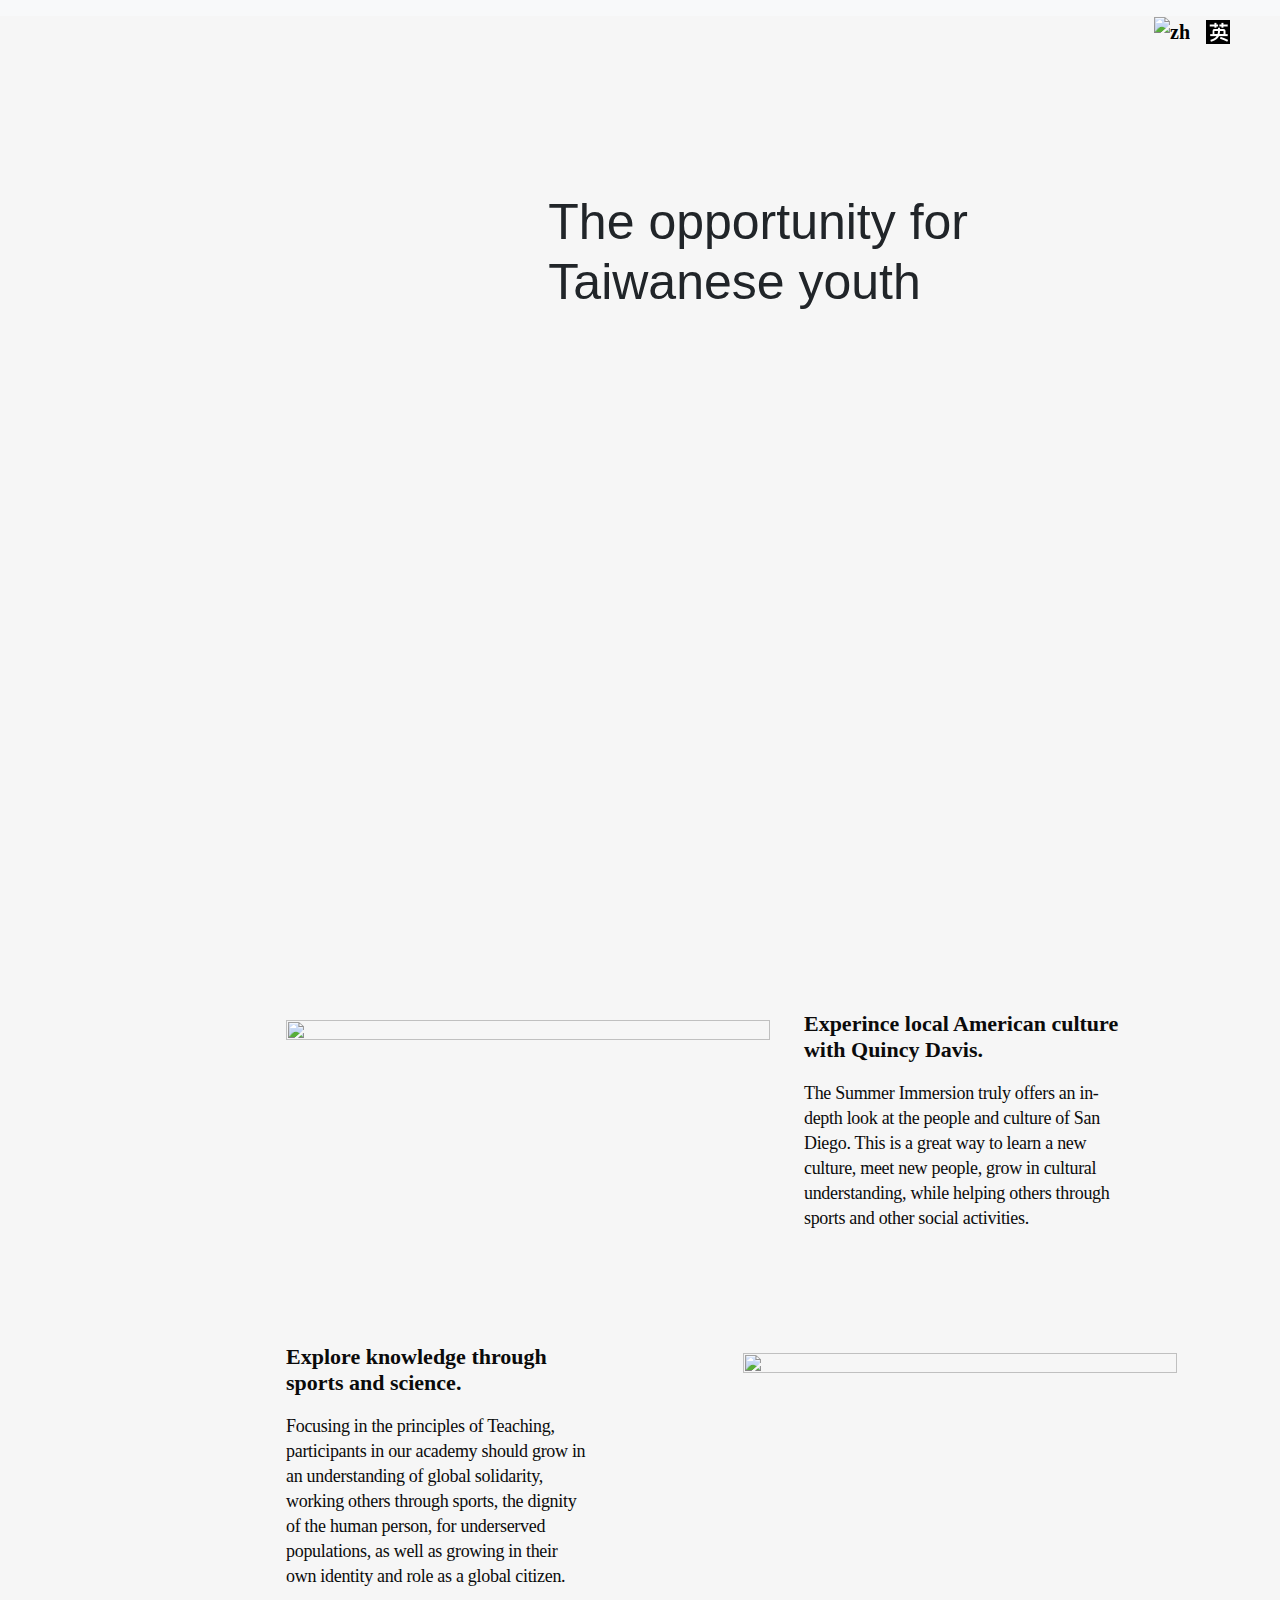
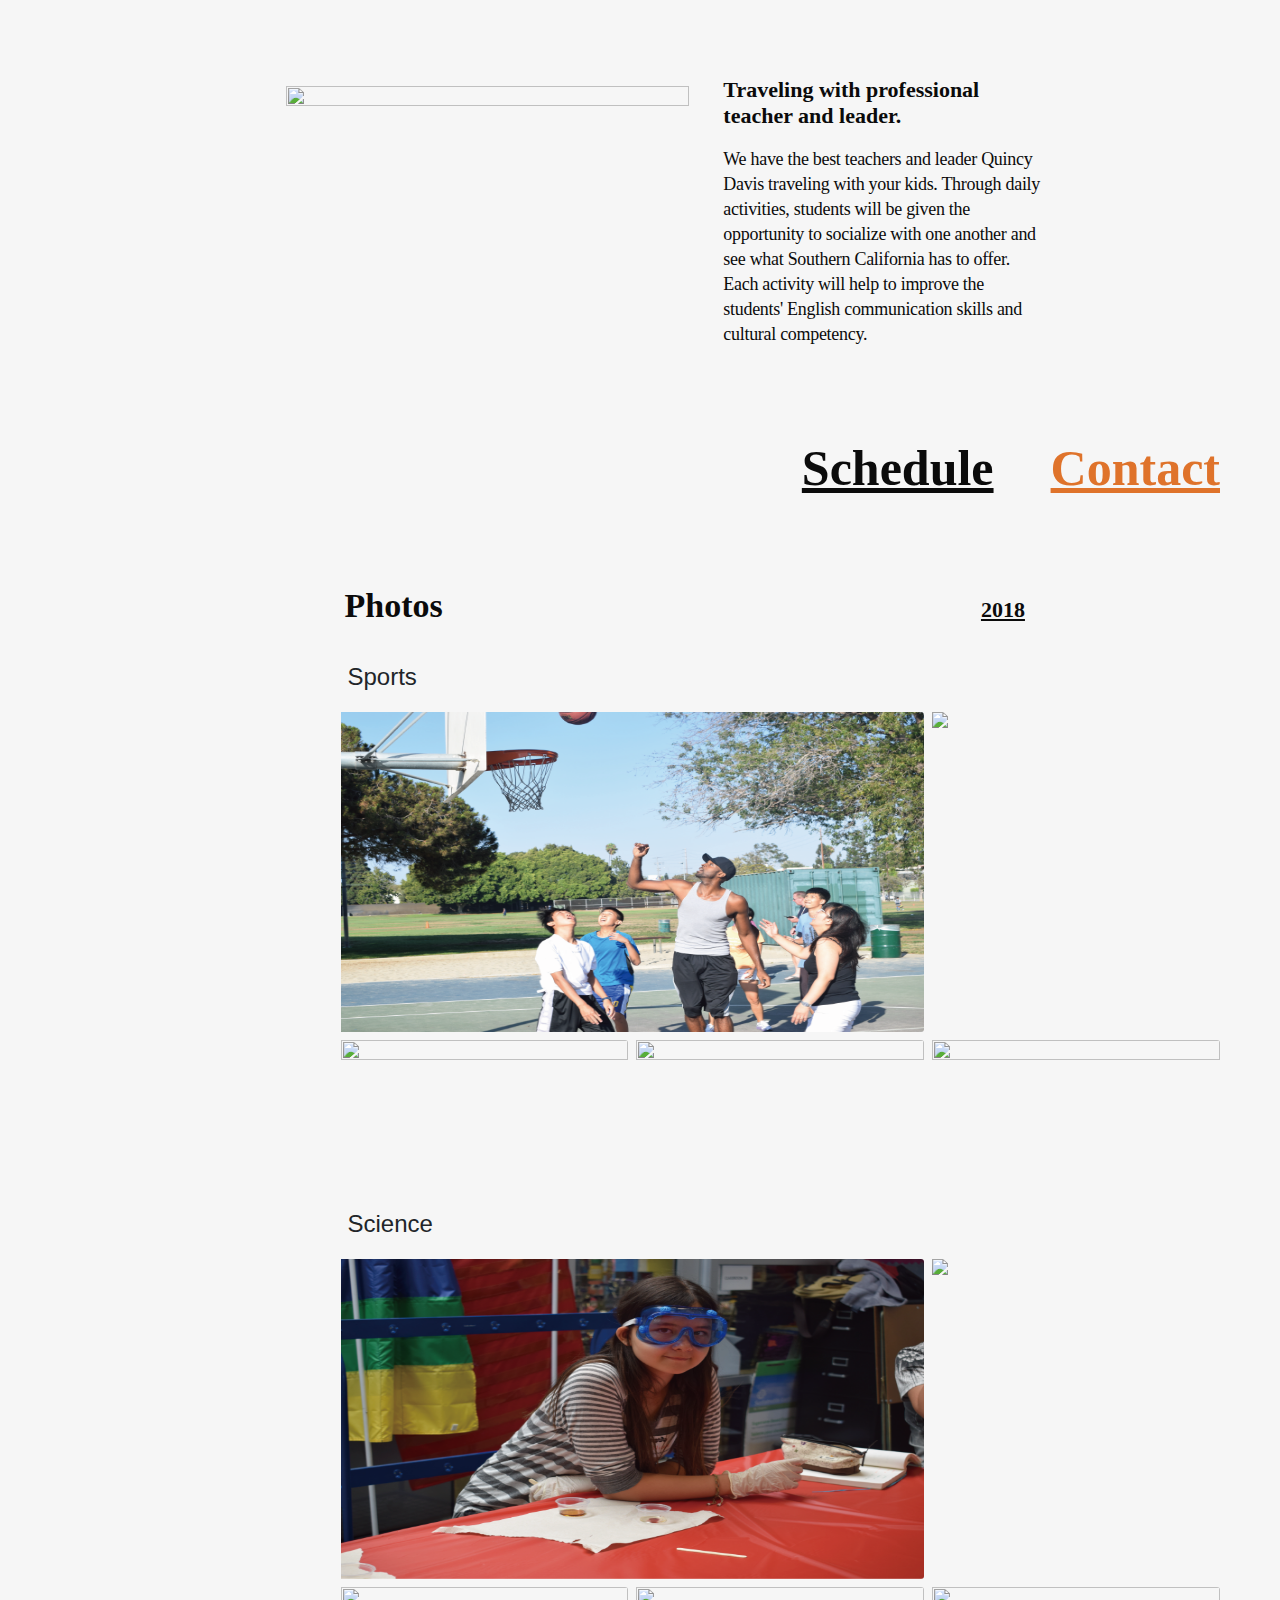
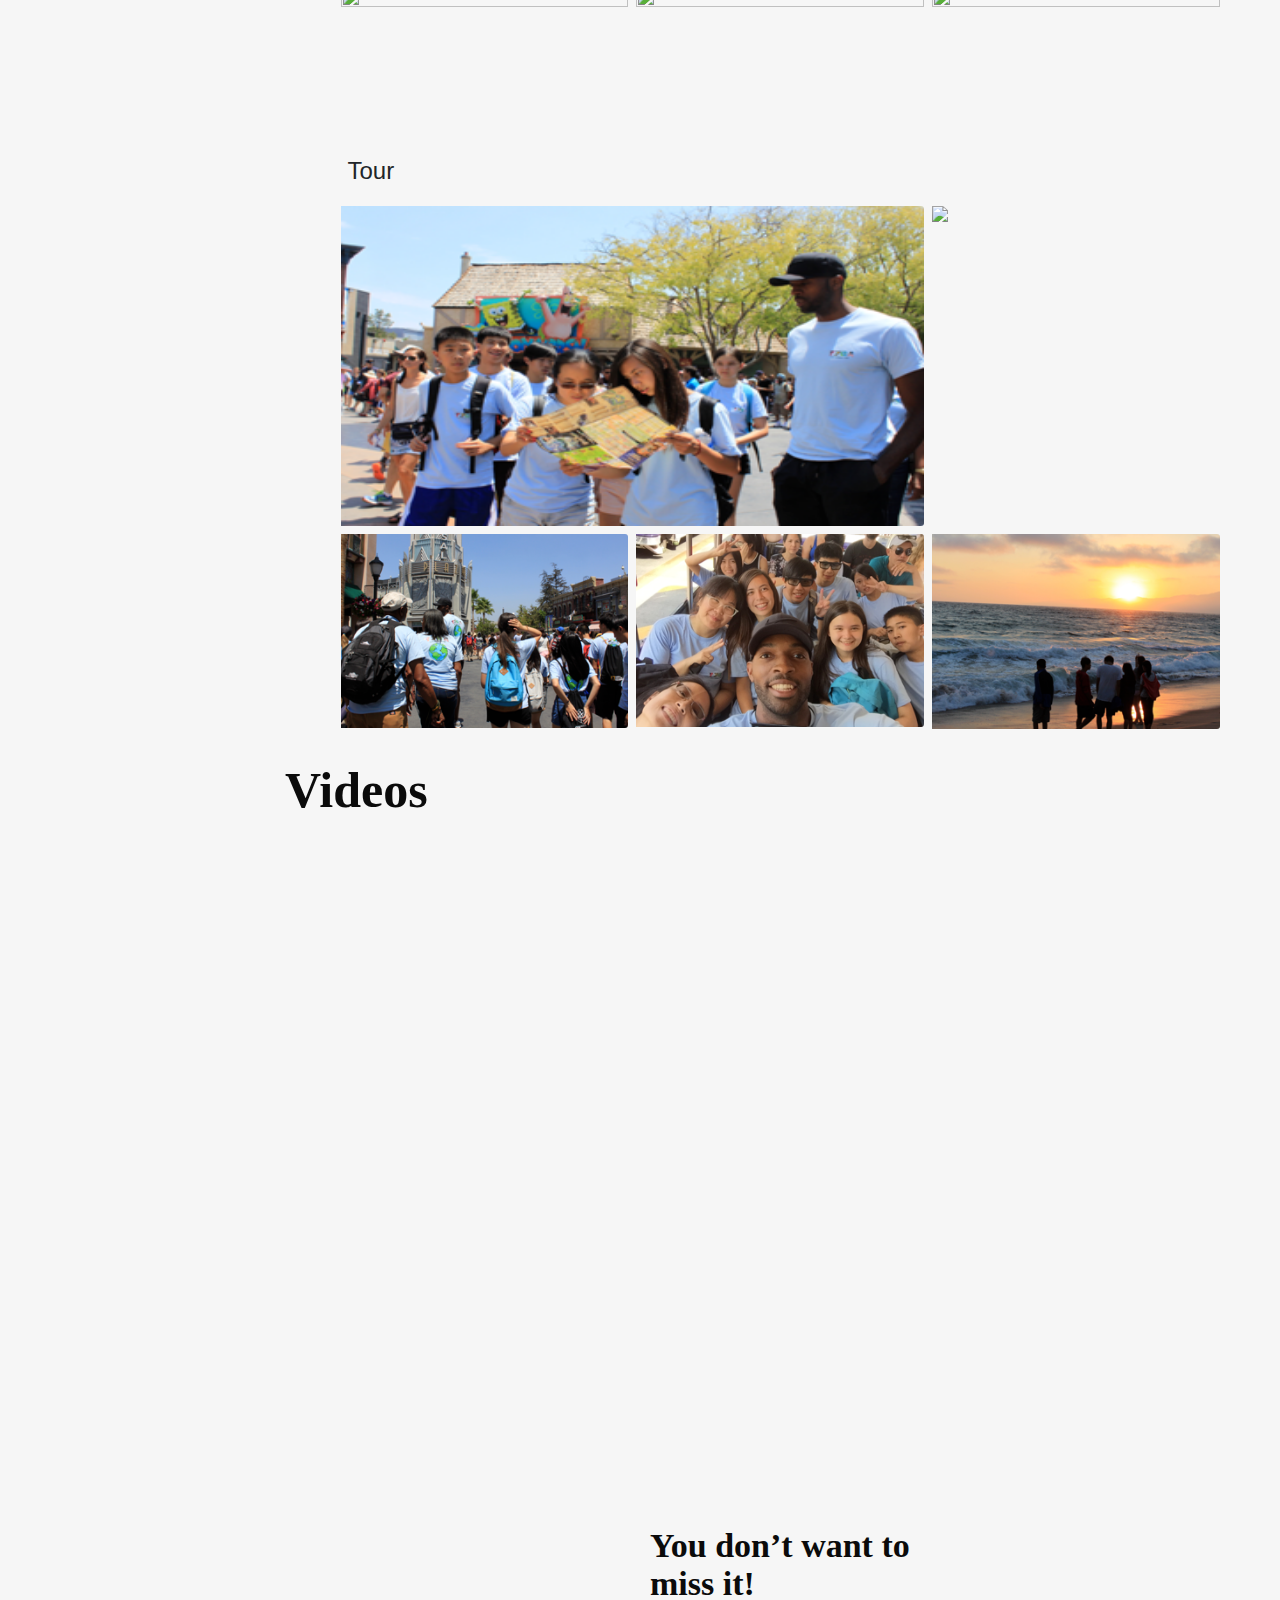
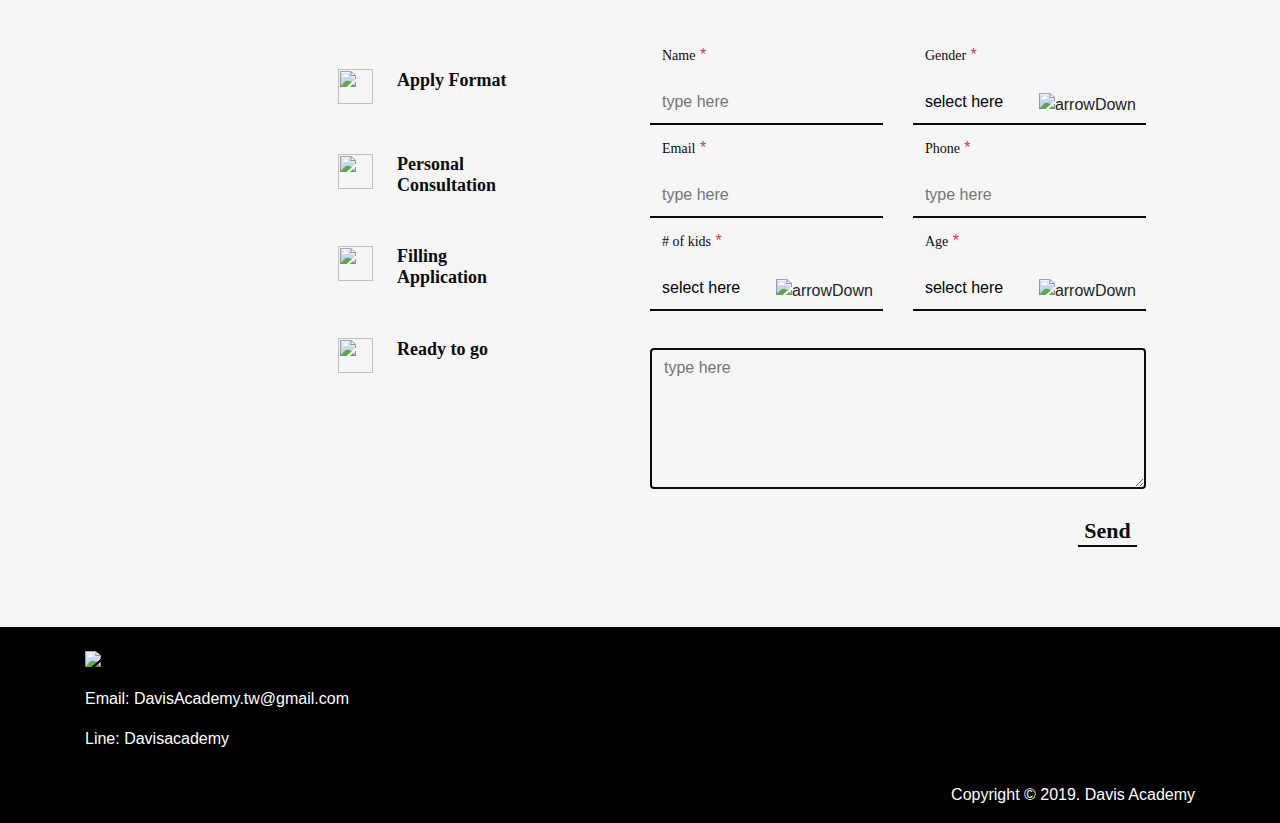
==== commit 58607609: "Add modal img feature for gallery page." ====
--- a/gallery.html
+++ b/gallery.html
@@ -1133,25 +1133,58 @@
           <h4 class="gallery-desktopTablet-header lang" key="sports">Sports</h4>
           <div class="row gallery-desktopTablet-photo">
             <img
-              class="col-8 pr-0 pl-2 gallery-desktopTablet-photo-1"
+              class="col-8 pr-0 pl-2 gallery-desktopTablet-photo-1 myImg"
               src="css/img/galleryPage/section4-img-sports-1.png"
             />
-            <img
-              class="col-4 pr-0 pl-2 gallery-desktopTablet-photo-2"
-              src="css/img/galleryPage/section4-img-sports-5.png"
-            />
-            <img
-              class="col-4 pr-0 pl-2 mt-2 gallery-desktopTablet-photo-3"
+            <!-- The Modal -->
+            <div id="myModal" class="modal">
+              <!-- The Close Button -->
+              <span class="close">&times;</span>
+              <!-- Modal Content (The Image) -->
+              <img class="modal-content">
+            </div>
+            <img class="col-4 pr-0 pl-2 gallery-desktopTablet-photo-2 myImg" src="css/img/galleryPage/section4-img-sports-5.png"
+            />
+            <!-- The Modal -->
+            <div id="myModal" class="modal">
+              <!-- The Close Button -->
+              <span class="close">&times;</span>
+              <!-- Modal Content (The Image) -->
+              <img class="modal-content">
+            </div>
+            <img
+              class="col-4 pr-0 pl-2 mt-2 gallery-desktopTablet-photo-3 myImg"
               src="css/img/galleryPage/section4-img-sports-3.png"
             />
-            <img
-              class="col-4 pr-0 pl-2 mt-2 gallery-desktopTablet-photo-3"
+            <!-- The Modal -->
+            <div id="myModal" class="modal">
+              <!-- The Close Button -->
+              <span class="close">&times;</span>
+              <!-- Modal Content (The Image) -->
+              <img class="modal-content">
+            </div>
+            <img
+              class="col-4 pr-0 pl-2 mt-2 gallery-desktopTablet-photo-3 myImg"
               src="css/img/galleryPage/section4-img-sports-4.png"
             />
-            <img
-              class="col-4 pr-0 pl-2 mt-2 gallery-desktopTablet-photo-3"
+            <!-- The Modal -->
+            <div id="myModal" class="modal">
+              <!-- The Close Button -->
+              <span class="close">&times;</span>
+              <!-- Modal Content (The Image) -->
+              <img class="modal-content">
+            </div>
+            <img
+              class="col-4 pr-0 pl-2 mt-2 gallery-desktopTablet-photo-3 myImg"
               src="css/img/galleryPage/section4-img-sports-2.png"
             />
+            <!-- The Modal -->
+            <div id="myModal" class="modal">
+              <!-- The Close Button -->
+              <span class="close">&times;</span>
+              <!-- Modal Content (The Image) -->
+              <img class="modal-content">
+            </div>
           </div>
 
           <!-- Photo in Science -->
@@ -1160,50 +1193,120 @@
           </h4>
           <div class="row gallery-desktopTablet-photo">
             <img
-              class="col-8 pr-0 pl-2 gallery-desktopTablet-photo-1"
+              class="col-8 pr-0 pl-2 gallery-desktopTablet-photo-1 myImg"
               src="css/img/galleryPage/section4-img-science-1.png"
             />
-            <img
-              class="col-4 pr-0 pl-2 gallery-desktopTablet-photo-2"
+            <!-- The Modal -->
+            <div id="myModal" class="modal">
+              <!-- The Close Button -->
+              <span class="close">&times;</span>
+              <!-- Modal Content (The Image) -->
+              <img class="modal-content">
+            </div>
+            <img
+              class="col-4 pr-0 pl-2 gallery-desktopTablet-photo-2 myImg"
               src="css/img/galleryPage/section4-img-science-2.png"
             />
-            <img
-              class="col-4 pr-0 pl-2 mt-2 gallery-desktopTablet-photo-3"
+            <!-- The Modal -->
+            <div id="myModal" class="modal">
+              <!-- The Close Button -->
+              <span class="close">&times;</span>
+              <!-- Modal Content (The Image) -->
+              <img class="modal-content">
+            </div>
+            <img
+              class="col-4 pr-0 pl-2 mt-2 gallery-desktopTablet-photo-3 myImg"
               src="css/img/galleryPage/section4-img-science-3.png"
             />
-            <img
-              class="col-4 pr-0 pl-2 mt-2 gallery-desktopTablet-photo-3"
+            <!-- The Modal -->
+            <div id="myModal" class="modal">
+              <!-- The Close Button -->
+              <span class="close">&times;</span>
+              <!-- Modal Content (The Image) -->
+              <img class="modal-content">
+            </div>
+            <img
+              class="col-4 pr-0 pl-2 mt-2 gallery-desktopTablet-photo-3 myImg"
               src="css/img/galleryPage/section4-img-science-4.png"
             />
-            <img
-              class="col-4 pr-0 pl-2 mt-2 gallery-desktopTablet-photo-3"
+            <!-- The Modal -->
+            <div id="myModal" class="modal">
+              <!-- The Close Button -->
+              <span class="close">&times;</span>
+              <!-- Modal Content (The Image) -->
+              <img class="modal-content">
+            </div>
+            <img
+              class="col-4 pr-0 pl-2 mt-2 gallery-desktopTablet-photo-3 myImg"
               src="css/img/galleryPage/section4-img-science-5.png"
             />
+            <!-- The Modal -->
+            <div id="myModal" class="modal">
+              <!-- The Close Button -->
+              <span class="close">&times;</span>
+              <!-- Modal Content (The Image) -->
+              <img class="modal-content">
+            </div>
           </div>
 
           <!-- Photo in Tour -->
           <h4 class="gallery-desktopTablet-header lang" key="tour">Tour</h4>
           <div class="row gallery-desktopTablet-photo">
             <img
-              class="col-8 pr-0 pl-2 gallery-desktopTablet-photo-1"
+              class="col-8 pr-0 pl-2 gallery-desktopTablet-photo-1 myImg"
               src="css/img/galleryPage/section4-img-tour-3-1.png"
             />
-            <img
-              class="col-4 pr-0 pl-2 gallery-desktopTablet-photo-2"
+            <!-- The Modal -->
+            <div id="myModal" class="modal">
+              <!-- The Close Button -->
+              <span class="close">&times;</span>
+              <!-- Modal Content (The Image) -->
+              <img class="modal-content">
+            </div>
+            <img
+              class="col-4 pr-0 pl-2 gallery-desktopTablet-photo-2 myImg"
               src="css/img/galleryPage/section4-img-tour-1-1.png"
             />
-            <img
-              class="col-4 pr-0 pl-2 mt-2 gallery-desktopTablet-photo-3"
+            <!-- The Modal -->
+            <div id="myModal" class="modal">
+              <!-- The Close Button -->
+              <span class="close">&times;</span>
+              <!-- Modal Content (The Image) -->
+              <img class="modal-content">
+            </div>
+            <img
+              class="col-4 pr-0 pl-2 mt-2 gallery-desktopTablet-photo-3 myImg"
               src="css/img/galleryPage/section4-img-tour-2.png"
             />
-            <img
-              class="col-4 pr-0 pl-2 mt-2 gallery-desktopTablet-photo-3"
+            <!-- The Modal -->
+            <div id="myModal" class="modal">
+              <!-- The Close Button -->
+              <span class="close">&times;</span>
+              <!-- Modal Content (The Image) -->
+              <img class="modal-content">
+            </div>
+            <img
+              class="col-4 pr-0 pl-2 mt-2 gallery-desktopTablet-photo-3 myImg"
               src="css/img/galleryPage/section4-img-tour-4.png"
             />
-            <img
-              class="col-4 pr-0 pl-2 mt-2 gallery-desktopTablet-photo-3"
+            <!-- The Modal -->
+            <div id="myModal" class="modal">
+              <!-- The Close Button -->
+              <span class="close">&times;</span>
+              <!-- Modal Content (The Image) -->
+              <img class="modal-content">
+            </div>
+            <img
+              class="col-4 pr-0 pl-2 mt-2 gallery-desktopTablet-photo-3 myImg"
               src="css/img/galleryPage/section4-img-tour-5.png"
             />
+            <!-- The Modal -->
+            <div id="myModal" class="modal">
+              <!-- The Close Button -->
+              <span class="close">&times;</span>
+              <!-- Modal Content (The Image) -->
+              <img class="modal-content">
+            </div>
           </div>
         </div>
 
@@ -1212,25 +1315,60 @@
           <h4 class="gallery-mobile-header lang" key="sports">Sports</h4>
           <div class="row gallery-mobile-photo">
             <img
-              class="col-12 gallery-mobile-photo-1"
+              class="col-12 gallery-mobile-photo-1 myImg"
               src="css/img/galleryPage/section4-img-sports-1.png"
             />
-            <img
-              class="col-6 mt-2 pr-2 gallery-mobile-photo-2"
+            <!-- The Modal -->
+            <div id="myModal" class="modal">
+              <!-- The Close Button -->
+              <span class="close">&times;</span>
+              <!-- Modal Content (The Image) -->
+              <img class="modal-content">
+            </div>
+            <img
+              class="col-6 mt-2 pr-2 gallery-mobile-photo-2 myImg"
               src="css/img/galleryPage/section4-img-sports-2.png"
             />
-            <img
-              class="col-6 mt-2 pl-2 gallery-mobile-photo-2"
+            <!-- The Modal -->
+            <div id="myModal" class="modal">
+              <!-- The Close Button -->
+              <span class="close">&times;</span>
+              <!-- Modal Content (The Image) -->
+              <img class="modal-content">
+            </div>
+            <img
+              class="col-6 mt-2 pl-2 gallery-mobile-photo-2 myImg"
               src="css/img/galleryPage/section4-img-sports-3.png"
             />
-            <img
-              class="col-6 mt-2 pr-2 gallery-mobile-photo-2"
+            <!-- The Modal -->
+            <div id="myModal" class="modal">
+              <!-- The Close Button -->
+              <span class="close">&times;</span>
+              <!-- Modal Content (The Image) -->
+              <img class="modal-content">
+            </div>
+            <img
+              class="col-6 mt-2 pr-2 gallery-mobile-photo-2 myImg"
               src="css/img/galleryPage/section4-img-sports-4.png"
             />
-            <img
-              class="col-6 mt-2 pl-2 gallery-mobile-photo-2"
+            <!-- The Modal -->
+            <div id="myModal" class="modal">
+              <!-- The Close Button -->
+              <span class="close">&times;</span>
+              <!-- Modal Content (The Image) -->
+              <img class="modal-content">
+            </div>
+            <img
+              class="col-6 mt-2 pl-2 gallery-mobile-photo-2 myImg"
               src="css/img/galleryPage/section4-img-sports-5.png"
             />
+            <!-- The Modal -->
+            <div id="myModal" class="modal">
+              <!-- The Close Button -->
+              <span class="close">&times;</span>
+              <!-- Modal Content (The Image) -->
+              <img class="modal-content">
+            </div>
           </div>
           <!-- <h4 class="gallery-mobile-more lang" key="more">More</h4> -->
 
@@ -1238,50 +1376,120 @@
           <h4 class="gallery-mobile-header lang" key="science">Science</h4>
           <div class="row gallery-mobile-photo">
             <img
-              class="col-12 gallery-mobile-photo-1"
+              class="col-12 gallery-mobile-photo-1 myImg"
               src="css/img/galleryPage/section4-img-science-1.png"
             />
-            <img
-              class="col-6 mt-2 pr-2 gallery-mobile-photo-2"
+            <!-- The Modal -->
+            <div id="myModal" class="modal">
+              <!-- The Close Button -->
+              <span class="close">&times;</span>
+              <!-- Modal Content (The Image) -->
+              <img class="modal-content">
+            </div>
+            <img
+              class="col-6 mt-2 pr-2 gallery-mobile-photo-2 myImg"
               src="css/img/galleryPage/section4-img-science-2.png"
             />
-            <img
-              class="col-6 mt-2 pl-2 gallery-mobile-photo-2"
+            <!-- The Modal -->
+            <div id="myModal" class="modal">
+              <!-- The Close Button -->
+              <span class="close">&times;</span>
+              <!-- Modal Content (The Image) -->
+              <img class="modal-content">
+            </div>
+            <img
+              class="col-6 mt-2 pl-2 gallery-mobile-photo-2 myImg"
               src="css/img/galleryPage/section4-img-science-3.png"
             />
-            <img
-              class="col-6 mt-2 pr-2 gallery-mobile-photo-2"
+            <!-- The Modal -->
+            <div id="myModal" class="modal">
+              <!-- The Close Button -->
+              <span class="close">&times;</span>
+              <!-- Modal Content (The Image) -->
+              <img class="modal-content">
+            </div>
+            <img
+              class="col-6 mt-2 pr-2 gallery-mobile-photo-2 myImg"
               src="css/img/galleryPage/section4-img-science-4.png"
             />
-            <img
-              class="col-6 mt-2 pl-2 gallery-mobile-photo-2"
+            <!-- The Modal -->
+            <div id="myModal" class="modal">
+              <!-- The Close Button -->
+              <span class="close">&times;</span>
+              <!-- Modal Content (The Image) -->
+              <img class="modal-content">
+            </div>
+            <img
+              class="col-6 mt-2 pl-2 gallery-mobile-photo-2 myImg"
               src="css/img/galleryPage/section4-img-science-5.png"
             />
+            <!-- The Modal -->
+            <div id="myModal" class="modal">
+              <!-- The Close Button -->
+              <span class="close">&times;</span>
+              <!-- Modal Content (The Image) -->
+              <img class="modal-content">
+            </div>
           </div>
           <!-- <h4 class="gallery-mobile-more lang" key="more">More</h4> -->
           <!-- Photo in Tour -->
           <h4 class="gallery-mobile-header lang" key="tour">Tour</h4>
           <div class="row gallery-mobile-photo">
             <img
-              class="col-12 gallery-mobile-photo-1"
+              class="col-12 gallery-mobile-photo-1 myImg"
               src="css/img/galleryPage/section4-img-tour-1.png"
             />
-            <img
-              class="col-6 mt-2 pr-2 gallery-mobile-photo-2"
+            <!-- The Modal -->
+            <div id="myModal" class="modal">
+              <!-- The Close Button -->
+              <span class="close">&times;</span>
+              <!-- Modal Content (The Image) -->
+              <img class="modal-content">
+            </div>
+            <img
+              class="col-6 mt-2 pr-2 gallery-mobile-photo-2 myImg"
               src="css/img/galleryPage/section4-img-tour-2.png"
             />
-            <img
-              class="col-6 mt-2 pl-2 gallery-mobile-photo-2"
+            <!-- The Modal -->
+            <div id="myModal" class="modal">
+              <!-- The Close Button -->
+              <span class="close">&times;</span>
+              <!-- Modal Content (The Image) -->
+              <img class="modal-content">
+            </div>
+            <img
+              class="col-6 mt-2 pl-2 gallery-mobile-photo-2 myImg"
               src="css/img/galleryPage/section4-img-tour-3.png"
             />
-            <img
-              class="col-6 mt-2 pr-2 gallery-mobile-photo-2"
+            <!-- The Modal -->
+            <div id="myModal" class="modal">
+              <!-- The Close Button -->
+              <span class="close">&times;</span>
+              <!-- Modal Content (The Image) -->
+              <img class="modal-content">
+            </div>
+            <img
+              class="col-6 mt-2 pr-2 gallery-mobile-photo-2 myImg"
               src="css/img/galleryPage/section4-img-tour-4.png"
             />
-            <img
-              class="col-6 mt-2 pl-2 gallery-mobile-photo-2"
+            <!-- The Modal -->
+            <div id="myModal" class="modal">
+              <!-- The Close Button -->
+              <span class="close">&times;</span>
+              <!-- Modal Content (The Image) -->
+              <img class="modal-content">
+            </div>
+            <img
+              class="col-6 mt-2 pl-2 gallery-mobile-photo-2 myImg"
               src="css/img/galleryPage/section4-img-tour-5.png"
             />
+            <!-- The Modal -->
+            <div id="myModal" class="modal">
+              <!-- The Close Button -->
+              <span class="close">&times;</span>
+              <!-- Modal Content (The Image) -->
+              <img class="modal-content">
+            </div>
           </div>
           <!-- <h4 class="gallery-mobile-more lang" key="more">More</h4> -->
         </div>
@@ -1571,6 +1779,7 @@
     <script src="js/translation.js"></script>
     <script src="js/schedule.js"></script>
     <script src="js/formValidation.js"></script>
+    <script src="js/modalImage.js"></script>
 
     <script src="//cdnjs.cloudflare.com/ajax/libs/jquery/2.1.3/jquery.min.js"></script>
     <script
--- a/css/gallery.css
+++ b/css/gallery.css
@@ -251,6 +251,105 @@
   display: none;
 }
 
+/* Section 4  */
+
+/* Style the Image Used to Trigger the Modal */
+.myImg {
+  border-radius: 3px;
+  cursor: pointer;
+  transition: 0.3s;
+}
+
+.myImg:hover {
+  opacity: 0.7;
+}
+
+/* The Modal (background) */
+.modal {
+  display: none;
+  /* Hidden by default */
+  position: fixed;
+  /* Stay in place */
+  z-index: 1050;
+  /* Sit on top */
+  padding-top: 100px;
+  /* Location of the box */
+  left: 0;
+  top: 0;
+  width: 100%;
+  /* Full width */
+  height: 100%;
+  /* Full height */
+  overflow: auto;
+  /* Enable scroll if needed */
+  background-color: rgb(0, 0, 0);
+  /* Fallback color */
+  background-color: rgba(0, 0, 0, 0.9);
+  /* Black w/ opacity */
+}
+
+/* Modal Content (Image) */
+.modal-content {
+  margin: auto;
+  display: block;
+  width: 80%;
+  max-width: 700px;
+}
+
+/* Caption of Modal Image (Image Text) - Same Width as the Image */
+#caption {
+  margin: auto;
+  display: block;
+  width: 80%;
+  max-width: 700px;
+  text-align: center;
+  color: #ccc;
+  padding: 10px 0;
+  height: 150px;
+}
+
+/* Add Animation - Zoom in the Modal */
+.modal-content,
+#caption {
+  animation-name: zoom;
+  animation-duration: 0.6s;
+}
+
+@keyframes zoom {
+  from {
+    transform: scale(0)
+  }
+
+  to {
+    transform: scale(1)
+  }
+}
+
+/* The Close Button */
+.close {
+  position: absolute;
+  top: 15px;
+  right: 35px;
+  color: #f1f1f1;
+  font-size: 40px;
+  font-weight: bold;
+  transition: 0.3s;
+}
+
+.close:hover,
+.close:focus {
+  color: #bbb;
+  text-decoration: none;
+  cursor: pointer;
+}
+
+/* 100% Image Width on Smaller Screens */
+@media only screen and (max-width: 700px) {
+  .modal-content {
+    width: 90%;
+  }
+}
+
 /* section5 - Video */
 #section5 h2 {
   width: 176px;
@@ -500,16 +599,14 @@
   }
 
   #section4 .gallery-desktopTablet-photo-1 {
-    min-width: 460px;
-    min-height: 280px;
-    max-height: 550px;
+    min-width: 440px;
+    max-height: 320px;
     width: 100%;
   }
 
   #section4 .gallery-desktopTablet-photo-2 {
     min-width: 220px;
-    min-height: 280px;
-    max-height: 550px;
+    max-height: 320px;
     width: 100%;
   }
 
@@ -1233,12 +1330,13 @@
 
   #section4 .gallery-mobile-photo .gallery-mobile-photo-1 {
     min-width: 340px;
-    max-height: 230px
+    max-height: 400px;
+    width: 100%;
   }
 
   #section4 .gallery-mobile-photo .gallery-mobile-photo-2 {
-    min-width: 205px;
-    max-height: 160px
+    min-height: 160px;
+    height: 100%;
   }
 
   #section4 .gallery-mobile-more {
